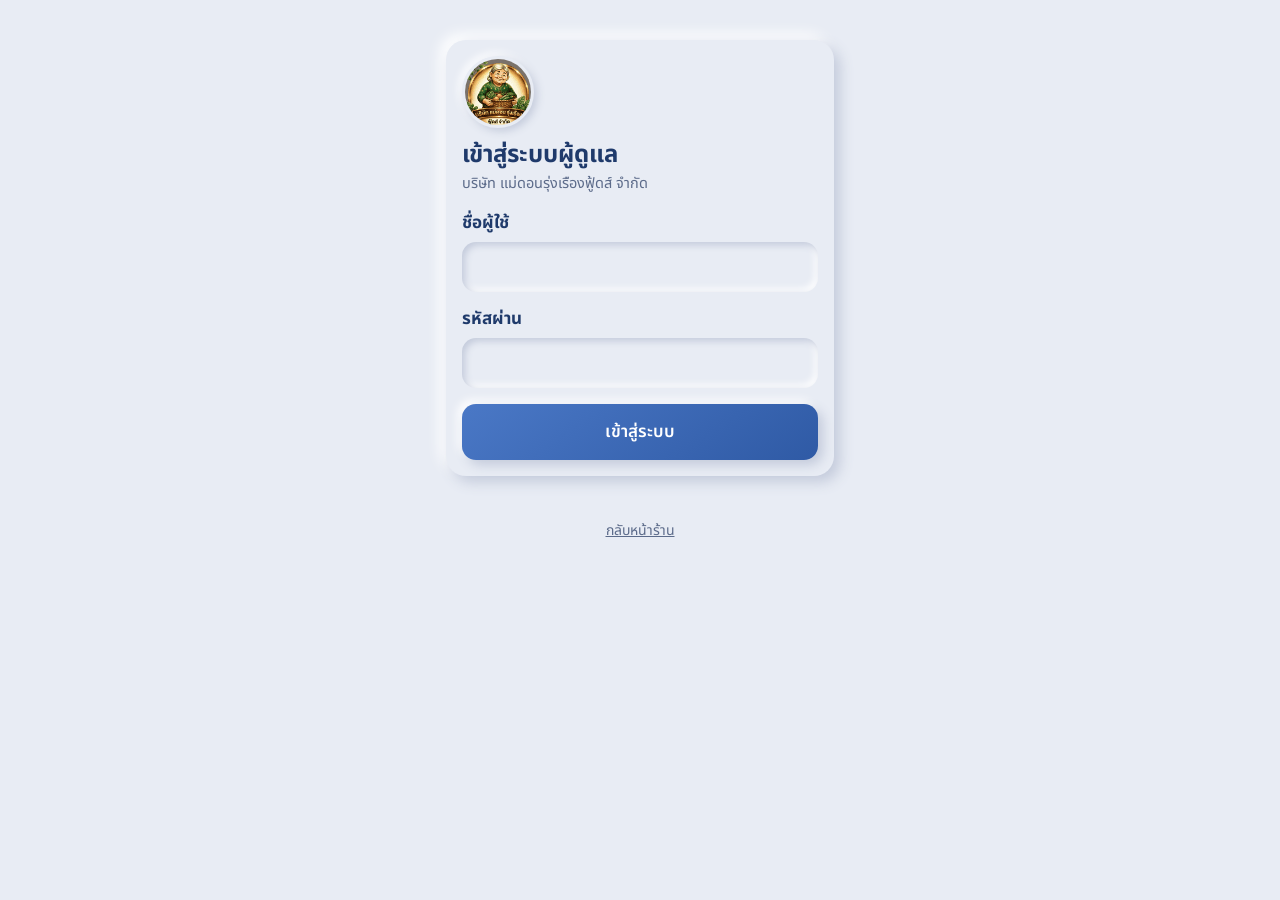
==== admin.html @ 28f4e693 "Add files via upload" ====
<!DOCTYPE html>
<html lang="th"><head><meta charset="utf-8">
<meta name="viewport" content="width=device-width, initial-scale=1, viewport-fit=cover">
<title>จัดการสินค้า - แม่ดอนรุ่งเรืองฟู้ดส์</title>
<link rel="preconnect" href="https://fonts.googleapis.com"><link rel="preconnect" href="https://fonts.gstatic.com" crossorigin>
<link href="https://fonts.googleapis.com/css2?family=Noto+Sans+Thai:wght@400;500;600;700&family=Mali:wght@500&display=swap" rel="stylesheet">
<link rel="icon" type="image/png" href="logo.png">
<link rel="stylesheet" href="style.css?v=44"><link rel="stylesheet" href="neu.css?v=44">
</head><body class="adm neu">
<div id="app"></div>
<div id="mroot"></div>
<div id="toast" role="status"></div>
<datalist id="units"></datalist><datalist id="packs"></datalist>
<script src="config.js?v=44"></script>
<script src="data.js?v=44"></script>
<script src="doc.js?v=44"></script>
<script src="admin.js?v=44"></script>
<script src="report.js?v=44"></script>
<script src="dash.js?v=44"></script>
<script src="prodio.js?v=44"></script>
</body></html>
---- style.css ----
/* style.css — ใช้ร่วมกันทั้งหน้าร้านและหน้าผู้ดูแล (โทนเบา สีน้อย) */
:root{color-scheme:light;
--bg:#fffdf8;--surface:#fff;--soft:#f7f2e4;--tx:#262a26;--mu:#625f55;--line:#e8e3d3;
--pr:#2f9457;--pr2:#257a47;--prt:#fff;--acc:#2a7a4b;--acct:#fff;--accs:#eef7ef;--hd1:#2a7a4b;--hd2:#256d43;--hr1:#fdeec8;--hr2:#fff8e3;--hrt:#4a3a1a;
--ok:#168a4a;--er:#c0261a;--ers:#fdecea;--ring:#2f9457;--sh:0 1px 3px rgba(60,50,20,.07)}

*{box-sizing:border-box}
html{-webkit-text-size-adjust:100%}
body{margin:0;background:var(--bg);color:var(--tx);font:400 16px/1.55 'Noto Sans Thai',system-ui,sans-serif;-webkit-font-smoothing:antialiased}
body.lock{overflow:hidden}
button,input,select,textarea{font:inherit;color:inherit}
button{cursor:pointer}
h1,h2,h3,p,ol{margin:0}
:focus-visible{outline:3px solid var(--ring);outline-offset:2px}
.sr{position:absolute;width:1px;height:1px;overflow:hidden;clip:rect(0 0 0 0);white-space:nowrap}
.ic{flex:none}
.mu{color:var(--mu);font-size:14.5px}

/* ---------- โครงหน้า ---------- */
.wrap{max-width:1120px;margin:0 auto;padding:16px 16px 120px}
.awrap{max-width:860px;margin:0 auto;padding:4px 16px 120px}
.top{position:sticky;top:0;z-index:30;background:var(--surface);border-bottom:1px solid var(--line);padding-top:env(safe-area-inset-top)}
.bar{max-width:1120px;margin:0 auto;display:flex;align-items:center;gap:12px;padding:10px 16px}
.logo{width:42px;height:42px;border-radius:13px;background:var(--accs);color:var(--pr);display:grid;place-items:center;flex:none}
.brand{flex:1;min-width:0;font-size:15px;line-height:1.3;font-weight:700}
.brand b{display:block}
.brand span{display:block;font-size:13px;font-weight:400;color:var(--mu)}
.cartbtn{display:inline-flex;align-items:center;gap:8px;min-height:46px;padding:0 14px;border-radius:14px;border:1.5px solid var(--line);background:var(--surface);font-weight:600}
.badge{min-width:24px;height:24px;border-radius:99px;background:var(--pr);color:var(--prt);font-size:13px;font-weight:800;display:inline-grid;place-items:center;padding:0 6px}
@media(max-width:420px){.hide-s{display:none}}

.hero{padding:4px 2px 12px}
.hero h2{font-size:22px;line-height:1.3;font-weight:700}
.hero p{margin-top:4px;font-size:15.5px;color:var(--mu)}
.hchip{display:inline-flex;align-items:center;gap:6px;margin-top:10px;padding:5px 12px;border-radius:99px;background:var(--accs);color:var(--mu);font-size:14px}

.prog{margin:2px 0 16px}
.segs{display:flex;gap:6px}
.segs i{flex:1;height:6px;border-radius:99px;background:var(--line)}
.segs i.d{background:var(--pr);opacity:.4}
.segs i.c{background:var(--pr)}
.plabel{font-size:14px;color:var(--mu);margin-top:8px}
.plabel b{color:var(--tx)}
.h2{font-size:22px;line-height:1.3;font-weight:700;margin:4px 0 12px}
.back{display:inline-flex;align-items:center;gap:4px;border:0;background:none;color:var(--mu);font-weight:600;min-height:44px;padding:0 4px;margin-bottom:2px}

/* ---------- ปุ่ม / ฟอร์ม ---------- */
.btn{display:inline-flex;align-items:center;justify-content:center;gap:8px;min-height:48px;padding:0 18px;border-radius:14px;border:1.5px solid var(--line);background:var(--surface);color:var(--tx);font-weight:600;text-decoration:none;transition:background .15s,transform .05s}
.btn:hover{background:var(--soft)}
.btn:active{transform:scale(.98)}
.btn.pri{background:var(--pr);border-color:var(--pr);color:var(--prt)}
.btn.pri:hover{background:var(--pr2);border-color:var(--pr2)}
.btn.sm{min-height:42px;padding:0 14px;font-size:15px;border-radius:12px}
.btn.lg{min-height:56px;font-size:17px;border-radius:16px}
.btn.w{width:100%}
.btn.dng{color:var(--er)}
.btn[disabled]{opacity:.4;cursor:not-allowed}
.iconbtn{width:44px;height:44px;border-radius:12px;border:0;background:var(--soft);display:grid;place-items:center;flex:none}
.stack{display:grid;gap:10px;margin-top:16px}

.fld{display:block;margin-top:14px}
.lbl{display:block;font-weight:600;margin:0 0 6px;font-size:15px}
.req{color:var(--er)}
.opt-t{font-weight:400;color:var(--mu);font-size:14px}
.inp{width:100%;min-height:50px;padding:10px 14px;border:1.5px solid var(--line);border-radius:12px;background:var(--surface);font-size:16px}
.inp:focus{border-color:var(--pr)}
.inp.bad{border-color:var(--er)}
textarea.inp{min-height:96px;resize:vertical}
select.inp{min-height:46px;padding:8px 12px}
.hint{font-size:14px;color:var(--mu);margin-top:6px}
.err{color:var(--er);font-size:14.5px;margin-top:6px;font-weight:500}
.sec{background:var(--surface);border:1px solid var(--line);border-radius:18px;padding:16px;margin-bottom:14px;box-shadow:var(--sh)}
.sec h3{font-size:17px;font-weight:700}
.sub{font-size:14.5px;color:var(--mu);margin-top:2px}
.note{display:flex;gap:10px;align-items:flex-start;background:var(--accs);border-radius:14px;padding:12px 14px;font-size:15px;margin:4px 0 14px}
.note .ic{margin-top:3px}

/* ---------- สินค้า ---------- */
.search{position:relative}
.search .ic{position:absolute;left:15px;top:50%;transform:translateY(-50%);color:var(--mu);pointer-events:none}
.search .inp{padding-left:46px;min-height:54px;border-radius:16px}
.gmeta{font-size:14px;color:var(--mu);margin:12px 2px 10px;min-height:21px}
.grid{display:grid;grid-template-columns:repeat(auto-fill,minmax(150px,1fr));gap:12px}
@media(min-width:720px){.grid{grid-template-columns:repeat(3,1fr);gap:16px}}
@media(min-width:1040px){.grid{grid-template-columns:repeat(4,1fr)}}
.card{background:var(--surface);border:1px solid var(--line);border-radius:18px;overflow:hidden;display:flex;flex-direction:column;box-shadow:var(--sh)}
.cimg{display:block;width:100%;aspect-ratio:1/1;border:0;padding:0;background:var(--soft);overflow:hidden}
.cimg img{width:100%;height:100%;object-fit:cover;display:block}
.ph{display:grid;place-items:center;width:100%;height:100%;color:var(--mu);background:linear-gradient(135deg,var(--soft),var(--accs))}
.cbody{padding:12px;display:flex;flex-direction:column;gap:6px;flex:1}
.cbody h3{font-size:16px;line-height:1.35;font-weight:700}
.desc{font-size:14px;line-height:1.45;color:var(--mu);display:-webkit-box;-webkit-line-clamp:2;-webkit-box-orient:vertical;overflow:hidden}
.chip{align-self:flex-start;font-size:13px;font-weight:600;padding:2px 10px;border-radius:99px;background:var(--soft);color:var(--mu)}
.cbody .btn{margin-top:auto}
.cbody .chip+.btn,.cbody .desc+.btn,.cbody h3+.btn{margin-top:auto}
.empty{text-align:center;padding:44px 16px;color:var(--mu);display:grid;gap:12px;justify-items:center}
.sk{aspect-ratio:3/4;border-radius:18px;background:linear-gradient(90deg,var(--soft),var(--line),var(--soft));background-size:200% 100%;animation:sh 1.2s infinite linear}
@keyframes sh{to{background-position:-200% 0}}

/* ---------- รายการสั่งซื้อ ---------- */
.list{display:grid;gap:10px}
.line{display:flex;gap:12px;background:var(--surface);border:1px solid var(--line);border-radius:18px;padding:12px;box-shadow:var(--sh)}
.lthumb{width:72px;height:72px;border-radius:12px;overflow:hidden;flex:none;background:var(--soft)}
.lthumb img{width:100%;height:100%;object-fit:cover;display:block}
.linfo{flex:1;min-width:0}
.linfo b{display:block;line-height:1.35}
.lctl{display:flex;align-items:center;justify-content:space-between;gap:8px;margin-top:8px;flex-wrap:wrap}
.qty{display:inline-flex;align-items:center;border:1.5px solid var(--line);border-radius:14px;overflow:hidden;background:var(--surface)}
.qty button{width:48px;height:48px;border:0;background:var(--soft);font-size:22px;line-height:1;display:grid;place-items:center}
.qty input{width:60px;height:48px;border:0;text-align:center;font-weight:700;font-size:17px;background:transparent;-moz-appearance:textfield;padding:0}
.qty input::-webkit-outer-spin-button,.qty input::-webkit-inner-spin-button{-webkit-appearance:none;margin:0}
.sumrow{display:flex;justify-content:space-between;gap:12px;padding:10px 0;border-bottom:1px solid var(--line)}
.sumrow:last-child{border:0}
pre{white-space:pre-wrap;word-break:break-word;background:var(--soft);padding:14px;border-radius:14px;font:14.5px/1.7 'Noto Sans Thai',system-ui,sans-serif;margin:12px 0 0}
.how{padding-left:22px;display:grid;gap:4px;margin-top:8px}
.okmark{width:64px;height:64px;border-radius:50%;background:var(--accs);color:var(--pr);display:grid;place-items:center}

/* ---------- ปุ่มลอย / toast / modal ---------- */
.fabwrap{position:fixed;left:0;right:0;bottom:0;padding:12px 16px calc(12px + env(safe-area-inset-bottom));z-index:40;pointer-events:none;display:flex;justify-content:center}
.fab{pointer-events:auto;width:100%;max-width:520px;min-height:58px;border:0;border-radius:18px;background:var(--pr);color:var(--prt);display:flex;align-items:center;justify-content:space-between;padding:0 18px;font-weight:700;font-size:16px;box-shadow:0 4px 14px rgba(0,0,0,.16)}
.fab span{display:inline-flex;align-items:center;gap:8px}
#toast{position:fixed;left:50%;bottom:calc(92px + env(safe-area-inset-bottom));transform:translateX(-50%);background:var(--tx);color:var(--bg);padding:10px 16px;border-radius:12px;z-index:90;max-width:calc(100% - 32px);display:none;font-weight:500;font-size:14.5px;opacity:.94;text-align:center}
.scrim{position:fixed;inset:0;background:rgba(10,20,10,.55);z-index:60;display:flex;align-items:flex-end;justify-content:center;animation:fade .15s}
.sheet{background:var(--surface);width:100%;max-width:520px;max-height:92vh;max-height:92dvh;display:flex;flex-direction:column;border-radius:24px 24px 0 0;animation:up .2s ease-out;outline:0}
@media(min-width:640px){.scrim{align-items:center}.sheet{border-radius:24px}}
.shead{display:flex;align-items:flex-start;gap:12px;padding:16px 16px 8px}
.shead h2{flex:1;font-size:20px;line-height:1.3}
.sbody{padding:0 16px 12px;overflow:auto;flex:1}
.sfoot{padding:12px 16px calc(12px + env(safe-area-inset-bottom));border-top:1px solid var(--line)}
.simg{width:100%;max-height:240px;object-fit:cover;border-radius:16px;margin:4px 0 10px;display:block}
.sdesc{color:var(--mu);margin-bottom:6px}
.opts{display:grid;gap:8px}
.opt{display:flex;align-items:center;gap:12px;width:100%;min-height:56px;padding:10px 14px;border:1.5px solid var(--line);border-radius:14px;background:var(--surface);text-align:left;font-weight:500}
.opt .radio{width:22px;height:22px;border-radius:50%;border:2px solid var(--mu);flex:none;display:grid;place-items:center}
.opt[aria-checked=true]{border-color:var(--pr);background:var(--accs);font-weight:700}
.opt[aria-checked=true] .radio{border-color:var(--pr)}
.opt[aria-checked=true] .radio::after{content:"";width:12px;height:12px;border-radius:50%;background:var(--pr)}
.sbody .lbl{margin-top:16px}
@keyframes fade{from{opacity:0}}
@keyframes up{from{transform:translateY(24px);opacity:0}}
@media(prefers-reduced-motion:reduce){*{animation:none!important;transition:none!important}}

/* ---------- หน้าผู้ดูแล ---------- */
.tabs{display:flex;gap:4px;background:var(--soft);padding:4px;border-radius:16px;margin:14px 0 16px;overflow-x:auto;scrollbar-width:none}
.tabs::-webkit-scrollbar{display:none}
.tabs a{flex:1 0 auto;white-space:nowrap;text-align:center;padding:11px 12px;border-radius:12px;text-decoration:none;color:var(--mu);font-weight:600;font-size:15px}
.tabs a.on{background:var(--surface);color:var(--tx);box-shadow:var(--sh)}
.lhead{display:flex;align-items:center;justify-content:space-between;gap:12px;margin-bottom:12px}
.lhead .h2{margin:0}
.tools{display:grid;gap:10px}
.trow{display:flex;gap:10px;align-items:center;justify-content:space-between;flex-wrap:wrap}
.chips{display:flex;gap:8px;overflow-x:auto;padding:2px 0}
.chipb{border:1.5px solid var(--line);background:var(--surface);border-radius:99px;min-height:42px;padding:0 14px;font-weight:600;white-space:nowrap}
.chipb[aria-pressed=true]{background:var(--pr);color:var(--prt);border-color:var(--pr)}
.alist{display:grid;gap:8px}
.aitem{background:var(--surface);border:1px solid var(--line);border-radius:16px;overflow:hidden}
.arow{display:flex;align-items:center;gap:8px;padding:8px}
.racts{display:flex;flex-wrap:wrap;align-items:center;gap:8px;padding:2px 10px 12px 74px}
.arow.off .rmain{opacity:.6}
.rmain{flex:1;min-width:0;display:flex;align-items:center;gap:12px;border:0;background:none;text-align:left;padding:4px;border-radius:12px}
.athumb{width:54px;height:54px;border-radius:12px;overflow:hidden;flex:none;background:var(--soft)}
.athumb img{width:100%;height:100%;object-fit:cover;display:block}
.rname{font-weight:600;line-height:1.3;display:-webkit-box;-webkit-line-clamp:2;-webkit-box-orient:vertical;overflow:hidden;word-break:break-word}
.rmeta{font-size:13.5px;color:var(--mu)}
.sw{display:flex;flex-direction:column;align-items:center;gap:2px;position:relative;cursor:pointer;min-width:54px}
.sw input{position:absolute;inset:0;opacity:0;width:100%;height:100%;margin:0;cursor:pointer}
.trk{width:46px;height:28px;border-radius:99px;background:#a3a8a4;position:relative;transition:background .15s;flex:none}
.trk::after{content:"";position:absolute;top:3px;left:3px;width:22px;height:22px;border-radius:50%;background:#fff;transition:transform .15s}
.sw input:checked+.trk{background:var(--pr)}
.sw input:checked+.trk::after{transform:translateX(18px)}
.sw input:focus-visible+.trk{outline:3px solid var(--ring);outline-offset:2px}
.swl{font-size:12.5px;font-weight:600;color:var(--mu)}
.sw.inline{flex-direction:row;gap:10px;min-width:0;min-height:44px}
.sw.inline input{width:46px}
.sw.inline .swl{font-size:15px;color:var(--tx)}
.menu{display:grid;gap:2px;padding:4px 8px 14px}
.menu .btn{justify-content:flex-start;border:0;background:transparent;min-height:54px;font-weight:600;font-size:16px}
.menu .btn:hover{background:var(--soft)}
.edit{max-width:760px;margin:0 auto}
.upl{display:flex;gap:14px;align-items:center}
.prev{width:104px;height:104px;border-radius:16px;overflow:hidden;background:var(--soft);flex:none;display:grid;place-items:center;color:var(--mu)}
.prev img{width:100%;height:100%;object-fit:cover;display:block}
.ubtns{display:grid;gap:8px}
label.btn:focus-within{outline:3px solid var(--ring);outline-offset:2px}
.vrow{border:1.5px solid var(--line);border-radius:16px;padding:12px;margin-top:12px;background:var(--surface)}
.vrow.off{background:var(--soft)}
.vgrid{display:grid;grid-template-columns:1fr 1fr;gap:10px}
.vgrid .lbl{font-size:13.5px;margin-bottom:4px}
@media(min-width:720px){.vgrid{grid-template-columns:1fr 1fr 1.2fr 1.2fr}}
.vfoot{display:flex;align-items:center;justify-content:space-between;gap:8px;margin-top:10px;flex-wrap:wrap}
.vact{display:flex;gap:8px}
.savebar{position:fixed;left:0;right:0;bottom:0;z-index:40;background:var(--surface);border-top:1px solid var(--line);padding:10px 16px calc(10px + env(safe-area-inset-bottom))}
.savebar .in{max-width:760px;margin:0 auto;display:flex;gap:10px}
.savebar .btn.pri{flex:1}
.chipset{display:flex;flex-wrap:wrap;gap:8px}
.cs{display:inline-flex;align-items:center;gap:2px;padding:4px 4px 4px 12px;border-radius:99px;background:var(--soft);font-weight:500}
.cs button{width:32px;height:32px;border-radius:50%;border:0;background:transparent;display:grid;place-items:center}
.addrow{display:flex;gap:8px;margin-top:10px}
.meter{height:10px;border-radius:99px;background:var(--soft);overflow:hidden;margin-top:8px}
.meter i{display:block;height:100%;background:var(--pr);border-radius:99px}
.adminlink{text-align:center;margin-top:32px;font-size:14px}
.adminlink a{color:var(--mu);padding:12px;display:inline-block}
.pdp{max-width:560px;margin:0 auto}
.pdp .simg{max-height:340px}
.login{max-width:420px;margin:0 auto;padding:40px 16px}

/* ================= v5: โทนเขียว-ครีม เบา อ่านง่าย ================= */
.top{background:linear-gradient(135deg,var(--hd1),var(--hd2));border-bottom:0;box-shadow:0 1px 6px rgba(30,80,50,.18)}
.top .brand,.top .cartbtn{color:#fff}
.top .brand{font-size:16.5px;font-weight:800}
.top .logo{background:rgba(255,255,255,.9);color:var(--pr)}
.top .cartbtn{background:rgba(255,255,255,.14);border-color:rgba(255,255,255,.35)}
.top .cartbtn:hover{background:rgba(255,255,255,.24)}
.top .btn,.top .iconbtn{background:rgba(255,255,255,.16);color:#fff;border-color:rgba(255,255,255,.35)}
.top .badge{background:#f3d98b;color:#3d2f0b}
.hero{background:linear-gradient(120deg,var(--hr1),var(--hr2));color:var(--hrt);border:1px solid var(--line);border-radius:20px;padding:18px;margin-bottom:14px}
.hero h2{font-size:25px;font-weight:800}
.hero p{color:var(--hrt);opacity:.9;font-size:16.5px}
.hero .hchip{background:rgba(255,255,255,.7);color:var(--hrt);font-weight:600}
.segs i.d{background:var(--pr);opacity:.4}
.segs i.c{background:var(--pr)}
.plabel{font-size:15px}
.h2{font-size:24px;font-weight:800}
.btn.pri:hover{background:var(--pr2)}
.sec{border-top:1px solid var(--line)}
.note{background:var(--accs);border:1px solid var(--line);color:var(--tx)}
.inp:focus{border-color:var(--pr);box-shadow:0 0 0 3px rgba(42,122,75,.15)}
.chipb[aria-pressed=true]{background:var(--pr);color:var(--prt);border-color:var(--pr)}

/* รายการสินค้า: แถวเดียวต่อสินค้า ชื่อใหญ่เด่น รูปเล็ก */
.grid{grid-template-columns:1fr;gap:10px}
@media(min-width:720px){.grid{grid-template-columns:repeat(2,1fr);gap:12px}}
@media(min-width:1040px){.grid{grid-template-columns:repeat(3,1fr)}}
.card{flex-direction:row;align-items:center;gap:12px;padding:12px;border-radius:16px;border:1px solid var(--line);background:var(--surface)}
.cimg{width:60px;height:60px;aspect-ratio:auto;flex:none;border-radius:12px;cursor:pointer}
.ph{background:var(--accs);color:var(--pr)}
.cbody{padding:0;gap:4px;min-width:0}
.cbody h3{font-size:19px;line-height:1.35;font-weight:800;color:var(--tx)}
.cbody h3 a{color:inherit;text-decoration:none}
.card .btn.go{margin-top:0;flex:none;min-height:48px;padding:0 12px 0 18px;font-size:17px;font-weight:700;box-shadow:none}
.lthumb{width:52px;height:52px}
.linfo b{font-size:18px;font-weight:800}
.linfo .mu{font-size:16px;color:var(--tx);font-weight:600}

/* หน้ารายละเอียดสินค้า */
.phead{display:flex;gap:14px;align-items:center;margin-bottom:6px}
.phead .simg{width:84px;height:84px;max-height:none;object-fit:cover;border-radius:16px;margin:0;flex:none}
.phead .h2{font-size:26px;margin:0}
.sdesc{font-size:16px;margin-top:4px}
.lbl{font-size:17px;font-weight:700}
.opt{font-size:18px;font-weight:700}
.qwrap{display:inline-flex;align-items:center;gap:10px}
.qu{font-size:20px;font-weight:800;color:var(--pr)}

/* โลโก้ + เบอร์โทร */
.logo-img{width:46px;height:46px;border-radius:50%;flex:none;display:block;background:#fff;box-shadow:0 0 0 2px rgba(255,255,255,.6)}
.tel{display:inline-flex;align-items:center;gap:6px;font-weight:700;color:var(--pr);text-decoration:none}
.tel.hchip{background:rgba(255,255,255,.85);color:var(--pr);padding:5px 12px;border-radius:99px;margin-left:4px}
.adminlink .tel{font-size:17px;margin-bottom:6px}

/* ================= v8: โทนสว่าง (บังคับโหมดสว่างเสมอ) ================= */
.top{background:#fff;box-shadow:0 1px 0 var(--line),0 2px 8px rgba(60,50,20,.05)}
.top .brand,.top .cartbtn{color:#1f6a3d}
.top .cartbtn{background:var(--accs);border-color:#cfe6d4}
.top .cartbtn:hover{background:#e0f0e4}
.top .btn,.top .iconbtn{background:var(--accs);color:#1f6a3d;border-color:#cfe6d4}
.top .badge{background:var(--pr);color:#fff}
.logo-img{box-shadow:0 0 0 2px #cfe6d4}
.hero{box-shadow:none}
.inp:focus{box-shadow:0 0 0 3px rgba(47,148,87,.18)}
/* ปุ่มสลับหน้าร้าน/แอดมิน */
.swbtn{display:inline-flex;align-items:center;gap:6px;min-height:46px;padding:0 12px;border-radius:14px;border:1.5px solid #f0c868;background:#fff6dc;color:#6b4a00;font-weight:700;font-size:15px;text-decoration:none;white-space:nowrap}
.top .swbtn{background:#fff6dc;color:#6b4a00;border-color:#f0c868}
.swbtn:hover{background:#ffefc2}
@media(max-width:360px){.swbtn .t{display:none}}
/* รายการขายดี */
.topsec{margin:4px 0 14px}
.topsec h3{font-size:18px;font-weight:800;margin:0 2px 8px;display:flex;align-items:center;gap:6px}
.topsec h3 small{font-weight:500;color:var(--mu);font-size:14px}
.card.hot{border-color:#f0c868;background:#fffaf0}
.rank{flex:none;width:28px;height:28px;border-radius:50%;background:#ffe39a;color:#5b3d00;font-weight:800;display:grid;place-items:center;font-size:14px}
.h3b{font-size:18px;font-weight:800;margin:6px 2px 4px}
.hide-s{}

/* ================= v9: ดีไซน์ใหม่ — เขียว / ครีม / ทอง (โทนเดียว) ================= */
:root{--gold:#d4a017;--goldd:#8a5a00;--gl:#fff3d0;--gll:#fffaf0;--gline:#f0d58c;--sh:0 1px 2px rgba(60,45,10,.05),0 6px 14px -8px rgba(60,45,10,.18);--sh2:0 10px 22px -12px rgba(150,100,10,.45)}
body{background:radial-gradient(1200px 400px at 50% -80px,#fff6dc 0,rgba(255,246,220,0) 70%),var(--bg)}
.top{backdrop-filter:saturate(1.4) blur(8px);background:rgba(255,255,255,.92)}
.hero{background:linear-gradient(135deg,#fff4d3 0%,#fffaf0 55%,#eaf6ec 100%);border:1px solid var(--gline);border-radius:24px;padding:20px 18px;box-shadow:var(--sh);position:relative;overflow:hidden}
.hero::after{content:"";position:absolute;right:-40px;top:-40px;width:150px;height:150px;border-radius:50%;background:radial-gradient(circle,rgba(212,160,23,.22),rgba(212,160,23,0) 70%);pointer-events:none}
.hero h2{font-size:25px;font-weight:800;color:#3d2c08}
.hero p{color:#6b5a3a}
.hero-act{display:flex;flex-wrap:wrap;gap:8px;align-items:center;margin-top:14px}
.hero-act .btn{min-height:46px}
.hero .tel.hchip{margin:0;background:#fff;border:1.5px solid #cfe6d4;min-height:46px;padding:0 14px}
.hnote{display:flex;align-items:center;gap:6px;margin-top:12px;font-size:14px;color:#6b5a3a}
.prog{margin:4px 0 14px}
.search .inp{border:1.5px solid #e6d9b3;background:#fff;box-shadow:var(--sh)}
.search .inp:focus{border-color:var(--pr)}

/* หมวด */
.cats{display:flex;gap:8px;overflow-x:auto;padding:12px 2px 4px;scrollbar-width:none;-webkit-overflow-scrolling:touch}
.cats::-webkit-scrollbar{display:none}
.cat{flex:none;min-height:42px;padding:0 16px;border-radius:99px;border:1.5px solid #e6d9b3;background:#fff;font-weight:700;font-size:15.5px;color:#4a3d22;transition:background .15s,color .15s,transform .1s}
.cat:active{transform:scale(.96)}
.cat[aria-pressed=true]{background:var(--pr);border-color:var(--pr);color:#fff;box-shadow:0 4px 10px -4px rgba(47,148,87,.6)}

/* ขายดี — แยกเป็นโซนทองเด่นชัด มีมิติ */
.best{position:relative;margin:14px 0 22px;padding:16px 14px 14px;border-radius:26px;background:linear-gradient(165deg,#fffbee 0%,#ffefc2 100%);border:1px solid var(--gline);box-shadow:var(--sh2),inset 0 1px 0 #fff;overflow:hidden}
.best::before{content:"";position:absolute;right:-30px;top:-30px;width:140px;height:140px;border-radius:50%;background:radial-gradient(circle,rgba(212,160,23,.28),rgba(212,160,23,0) 70%)}
.best-h{display:flex;align-items:center;gap:12px;margin-bottom:12px;position:relative}
.best-ic{width:44px;height:44px;border-radius:14px;background:linear-gradient(145deg,#f8d25a,#d4a017);color:#fff;display:grid;place-items:center;box-shadow:0 6px 12px -4px rgba(180,120,0,.55),inset 0 1px 0 rgba(255,255,255,.5);flex:none}
.best-ic .ic{fill:#fff}
.best-h h3{font-size:21px;font-weight:800;color:#5b3d00;line-height:1.2}
.best-h p{font-size:14px;color:#8a6a2a}
.b1{position:relative;display:flex;align-items:center;gap:12px;padding:14px 12px 14px 16px;border-radius:20px;background:#fff;border:1px solid var(--gline);box-shadow:0 10px 18px -10px rgba(120,80,0,.5)}
.b1 .medal{position:absolute;left:-6px;top:-8px}
.bpic{width:58px;height:58px;border-radius:16px;overflow:hidden;background:var(--gl);color:var(--gold);display:grid;place-items:center;flex:none}
.bpic img{width:100%;height:100%;object-fit:cover;display:block}
.b1-b{flex:1;min-width:0}
.tagc{display:inline-block;font-size:12.5px;font-weight:800;padding:2px 10px;border-radius:99px;background:var(--gl);color:var(--goldd);margin-bottom:4px}
.b1 h4{font-size:21px;line-height:1.3;font-weight:800;color:var(--tx)}
.b1 h4 a,.bm h4 a{color:inherit;text-decoration:none}
.b1 .go{flex:none;min-height:50px;padding:0 12px 0 18px;font-size:17px}
.brow{display:flex;gap:10px;overflow-x:auto;scroll-snap-type:x mandatory;padding:14px 2px 6px;margin:0 -2px;scrollbar-width:none}
.brow::-webkit-scrollbar{display:none}
.bm{position:relative;flex:0 0 156px;scroll-snap-align:start;background:#fff;border:1px solid var(--gline);border-radius:18px;padding:16px 12px 12px;display:flex;flex-direction:column;gap:10px;box-shadow:0 8px 14px -10px rgba(120,80,0,.5)}
.bm .medal{position:absolute;left:-4px;top:-8px}
.bm h4{font-size:17.5px;line-height:1.35;font-weight:800;min-height:47px;display:-webkit-box;-webkit-line-clamp:2;-webkit-box-orient:vertical;overflow:hidden}
.bm .go{width:100%}
.medal{width:32px;height:32px;border-radius:50%;display:grid;place-items:center;font-weight:800;font-size:15px;color:#fff;box-shadow:0 4px 8px -2px rgba(0,0,0,.28),inset 0 1px 0 rgba(255,255,255,.55);z-index:1}
.m1{background:linear-gradient(145deg,#f8d25a,#cf9a0f)}
.m2{background:linear-gradient(145deg,#d5d9de,#98a0a9)}
.m3{background:linear-gradient(145deg,#e6b27c,#b87333)}
.m4,.m5{background:linear-gradient(145deg,#f1e3bd,#cdb677);color:#5b3d00}
.sechead{display:flex;align-items:center;gap:12px;margin:2px 2px 0}
.sechead h3{font-size:20px;font-weight:800;color:#3d2c08;white-space:nowrap}
.sechead::after{content:"";flex:1;height:1.5px;background:linear-gradient(90deg,#e6d9b3,rgba(230,217,179,0))}

/* การ์ดสินค้าในรายการหลัก */
.card{border:1px solid #eadfc0;border-left:1px solid #eadfc0;border-radius:18px;background:#fff;box-shadow:var(--sh);transition:transform .15s,box-shadow .15s}
.card:hover{transform:translateY(-1px);box-shadow:0 10px 18px -10px rgba(60,45,10,.3)}
.card:active{transform:scale(.99)}
.cimg{border-radius:14px;width:58px;height:58px}
.ph{background:linear-gradient(145deg,#eaf6ec,#d6ecdb);color:var(--pr)}
.card .btn.go,.btn.go{background:var(--pr);border-color:var(--pr);color:#fff;box-shadow:0 3px 0 var(--pr2)}
.card .btn.go:hover,.btn.go:hover{background:var(--pr2);filter:none}
.btn.go:active{transform:translateY(2px);box-shadow:0 1px 0 var(--pr2)}
.cbody h3{font-size:19px;font-weight:800;color:#2b2418}
.gmeta{font-weight:500}

/* ลูกเล่น */
@keyframes rise{from{opacity:0;transform:translateY(10px)}to{opacity:1;transform:none}}
@keyframes pop{0%{transform:scale(.5)}55%{transform:scale(1.28)}100%{transform:scale(1)}}
@keyframes fabb{0%{transform:translateY(0)}35%{transform:translateY(-8px)}70%{transform:translateY(0)}85%{transform:translateY(-3px)}100%{transform:none}}
@keyframes ring{0%{transform:scale(.8);opacity:.7}100%{transform:scale(1.7);opacity:0}}
@keyframes okp{0%{transform:scale(.3);opacity:0}60%{transform:scale(1.12);opacity:1}100%{transform:scale(1)}}
@keyframes tin{from{opacity:0;transform:translate(-50%,10px)}to{opacity:.96;transform:translate(-50%,0)}}
.enter>*{animation:rise .3s both}
.enter>*:nth-child(2){animation-delay:.04s}.enter>*:nth-child(3){animation-delay:.08s}.enter>*:nth-child(4){animation-delay:.12s}.enter>*:nth-child(5){animation-delay:.16s}
.badge.bump{animation:pop .45s}
.fab.bump{animation:fabb .5s}
.fab{background:linear-gradient(135deg,#34a05f,#257a47);box-shadow:0 10px 22px -8px rgba(37,122,71,.65)}
#toast{animation:tin .22s both;background:#2b2418;color:#fff;border-radius:14px;padding:12px 18px}
.okmark{position:relative;background:linear-gradient(145deg,#d9f0df,#b9e2c4);color:var(--pr2);animation:okp .55s both}
.okmark::after{content:"";position:absolute;inset:0;border-radius:50%;border:3px solid #7fcf98;animation:ring 1.1s .3s 2 both}
.fab span:last-child{font-weight:800}
.sec{border-radius:20px;border-top:1px solid var(--line);box-shadow:var(--sh)}
.sec h3{color:#3d2c08}
.line{border-left:1px solid var(--line);border-radius:18px;box-shadow:var(--sh)}
.opt[aria-checked=true]{background:#eaf6ec;border-color:var(--pr)}
.note{background:#fff8e3;border:1px solid var(--gline);color:#5b4a1a}
.swbtn{background:var(--gl);border-color:var(--gline);color:var(--goldd)}
.top .swbtn{background:var(--gl);color:var(--goldd);border-color:var(--gline)}
@media(min-width:720px){.b1 h4{font-size:23px}.bm{flex-basis:200px}}
.b1{padding:14px 10px 14px 14px;gap:10px}
.bpic{width:50px;height:50px;border-radius:14px}
.b1 h4{font-size:20px;line-height:1.3}
.b1 .go{padding:0 8px 0 14px;min-height:48px}
.bm{flex-basis:168px}
.bm h4{font-size:16.5px;min-height:44px}

/* v11: รูปในการ์ดอันดับ 2-5 */
.bm{padding-top:20px}
.bm-t{display:flex;align-items:center;gap:10px}
.bpic.s{width:46px;height:46px;border-radius:12px}
.bm h4{min-height:0;font-size:16.5px}
.bm-t h4{flex:1;min-width:0}

/* ===== v12: premium depth — โทนเดิม (เขียว/ครีม/ทอง) เพิ่มมิติด้วยเงาหลายชั้น แสง และพื้นผิว ===== */
:root{
 --e1:0 1px 1px rgba(60,45,10,.04),0 2px 4px rgba(60,45,10,.04),0 8px 16px -8px rgba(60,45,10,.16);
 --e2:0 1px 1px rgba(60,45,10,.05),0 4px 8px rgba(60,45,10,.06),0 18px 28px -14px rgba(60,45,10,.28);
 --e3:0 2px 2px rgba(120,80,0,.06),0 10px 18px -6px rgba(120,80,0,.22),0 28px 40px -20px rgba(120,80,0,.38);
 --lit:inset 0 1px 0 rgba(255,255,255,.9);
 --ease:cubic-bezier(.2,.8,.2,1)}
body{background:radial-gradient(900px 420px at 85% -80px,#fff1c9 0,rgba(255,241,201,0) 70%),radial-gradient(700px 360px at -10% 0,#e9f5ea 0,rgba(233,245,234,0) 65%),var(--bg);background-attachment:fixed}

/* แถบหัว: กระจกฝ้าบางๆ ลอยเหนือเนื้อหา */
.top{background:rgba(255,255,255,.82);-webkit-backdrop-filter:saturate(1.4) blur(14px);backdrop-filter:saturate(1.4) blur(14px);box-shadow:0 1px 0 rgba(232,227,211,.9),0 10px 24px -16px rgba(60,45,10,.35)}
.top .logo{box-shadow:0 0 0 1px rgba(47,148,87,.15),0 4px 10px -4px rgba(47,148,87,.45),var(--lit)}
.cartbtn{box-shadow:var(--e1),var(--lit);transition:transform .18s var(--ease),box-shadow .18s var(--ease)}
.cartbtn:hover{transform:translateY(-1px);box-shadow:var(--e2),var(--lit)}

/* ช่องค้นหาและหมวด */
.search .inp{background:#fff;border:1px solid #e6dfc8;box-shadow:inset 0 2px 3px rgba(60,45,10,.05),0 1px 0 #fff;transition:box-shadow .2s,border-color .2s}
.search .inp:focus{border-color:var(--pr);box-shadow:0 0 0 4px rgba(47,148,87,.14),inset 0 1px 2px rgba(60,45,10,.04)}
.cat{box-shadow:var(--e1),var(--lit);transition:transform .15s var(--ease),box-shadow .15s}
.cat:active{transform:scale(.97)}
.cat[aria-pressed="true"]{background:linear-gradient(180deg,#38a463,var(--pr2));color:#fff;border-color:var(--pr2);box-shadow:0 6px 12px -6px rgba(37,122,71,.7),inset 0 1px 0 rgba(255,255,255,.28)}

/* การ์ดสินค้า: ยกระดับด้วยเงาหลายชั้นและขอบสว่าง */
.card{border-color:#ece3c8;background:linear-gradient(180deg,#fff 0,#fffdf8 100%);box-shadow:var(--e1),var(--lit);transition:transform .22s var(--ease),box-shadow .22s var(--ease),border-color .22s}
.card:hover{transform:translateY(-3px);box-shadow:var(--e2),var(--lit);border-color:#dfd3ae}
.card:active{transform:translateY(0) scale(.99);box-shadow:var(--e1)}
.cimg{box-shadow:0 0 0 1px rgba(60,45,10,.08),0 6px 10px -6px rgba(60,45,10,.35);transition:transform .25s var(--ease)}
.card:hover .cimg{transform:scale(1.04) rotate(-1.5deg)}
.card h3{letter-spacing:-.005em}

/* ปุ่มหลัก: สีไล่เล็กน้อย เงานูน กดแล้วจม */
.card .btn.go,.btn.go{background:linear-gradient(180deg,#3aa766 0,var(--pr) 55%,var(--pr2) 100%);border-color:var(--pr2);box-shadow:0 3px 0 #1d6038,0 8px 14px -6px rgba(37,122,71,.55),inset 0 1px 0 rgba(255,255,255,.3);transition:transform .12s,box-shadow .12s,filter .15s}
.card .btn.go:hover,.btn.go:hover{filter:brightness(1.05);background:linear-gradient(180deg,#3aa766 0,var(--pr) 55%,var(--pr2) 100%)}
.btn.go:active{transform:translateY(2px);box-shadow:0 1px 0 #1d6038,0 3px 6px -3px rgba(37,122,71,.5),inset 0 1px 0 rgba(255,255,255,.2)}
.btn.sm.go{box-shadow:0 2px 0 #1d6038,0 6px 10px -6px rgba(37,122,71,.5),inset 0 1px 0 rgba(255,255,255,.3)}

/* ยอดขาย */
.sold{display:inline-flex;align-items:center;gap:5px;margin-top:6px;padding:3px 10px 3px 8px;border-radius:99px;background:linear-gradient(180deg,#fff7de,#ffecb5);border:1px solid var(--gline);color:var(--goldd);font-size:13.5px;font-weight:700;line-height:1.35;box-shadow:inset 0 1px 0 #fff}
.sold .ic{color:#e08a00;fill:#ffc94d;stroke:#c97a00}
.sold.big{font-size:15px;padding:4px 12px 4px 9px;margin-top:6px}
.sold.sm{display:flex;margin:-2px 0 0;font-size:13px;justify-content:center;width:100%}
.card .sold{margin-top:5px}
.rsold{display:block;font-size:13px;font-weight:700;color:var(--goldd)}

/* โซนขายดี: ลึกขึ้น มีแสงด้านบนและกรอบทองสองชั้น */
.best{background:radial-gradient(420px 180px at 100% 0,rgba(255,255,255,.75),rgba(255,255,255,0) 70%),linear-gradient(165deg,#fffbee 0%,#ffeab0 100%);border-color:#ecd088;box-shadow:var(--e3),inset 0 1px 0 #fff,inset 0 0 0 4px rgba(255,255,255,.45)}
.best-ic{box-shadow:0 8px 14px -6px rgba(180,120,0,.65),inset 0 1px 0 rgba(255,255,255,.55),inset 0 -3px 0 rgba(140,90,0,.25)}
.b1{background:linear-gradient(180deg,#fff,#fffcf3);box-shadow:0 1px 0 #fff inset,0 2px 2px rgba(120,80,0,.06),0 14px 22px -12px rgba(120,80,0,.55)}
.bm{box-shadow:0 1px 0 #fff inset,0 2px 2px rgba(120,80,0,.05),0 12px 18px -12px rgba(120,80,0,.5);transition:transform .2s var(--ease),box-shadow .2s var(--ease)}
.bm:hover{transform:translateY(-3px)}
.bpic{box-shadow:0 0 0 1px rgba(120,80,0,.12),0 6px 10px -6px rgba(120,80,0,.45)}
.medal{box-shadow:0 5px 9px -2px rgba(0,0,0,.3),inset 0 1px 0 rgba(255,255,255,.6),inset 0 -2px 0 rgba(0,0,0,.12)}
.m1{animation:glint 3.6s ease-in-out 1.2s 2}
@keyframes glint{0%,100%{box-shadow:0 5px 9px -2px rgba(0,0,0,.3),inset 0 1px 0 rgba(255,255,255,.6),0 0 0 0 rgba(212,160,23,.0)}50%{box-shadow:0 5px 9px -2px rgba(0,0,0,.3),inset 0 1px 0 rgba(255,255,255,.6),0 0 0 7px rgba(212,160,23,.22)}}

/* ฮีโร่ และปุ่มลอยด้านล่าง */
.hero{box-shadow:var(--e2),var(--lit);border-color:#efdfae;background:radial-gradient(360px 160px at 100% 0,rgba(255,255,255,.7),rgba(255,255,255,0) 70%),linear-gradient(120deg,var(--hr1),var(--hr2))}
.fab{background:linear-gradient(180deg,#3aa766,var(--pr2));box-shadow:0 10px 24px -8px rgba(37,122,71,.65),0 2px 0 #1d6038,inset 0 1px 0 rgba(255,255,255,.3)}
.sheet{box-shadow:0 -10px 40px -10px rgba(40,30,5,.35)}
.scrim{-webkit-backdrop-filter:blur(3px);backdrop-filter:blur(3px)}

/* หน้าแอดมิน */
.aitem{box-shadow:var(--e1),var(--lit)}

@media(prefers-reduced-motion:reduce){.card,.cimg,.bm,.cat,.cartbtn{transition:none}.card:hover,.bm:hover{transform:none}.card:hover .cimg{transform:none}.m1{animation:none}}

.sold{border-radius:12px;align-items:flex-start;text-align:left}
.sold b{font-weight:800;white-space:nowrap}
.sold .ic{margin-top:3px}
.sold.sm{align-items:center;justify-content:center;text-align:center;padding:3px 8px;font-size:13px}
.sold.sm .ic{margin-top:0}
.b1-b{display:flex;flex-direction:column;align-items:flex-start}

.hcard{margin-top:10px;padding:12px 14px 14px;border:1px solid #ece3c8;border-radius:16px;background:linear-gradient(180deg,#fff,#fffdf8);box-shadow:var(--e1),var(--lit)}
.hhead{display:flex;justify-content:space-between;align-items:baseline;gap:8px;margin-bottom:4px}

.verline{margin-top:6px;text-align:center;font-size:12px;color:#a39d8a}

/* ===== v15: บล็อกสินค้ารูปใหญ่ · ดาว · ราคา · ติดต่อ/แผนที่ ===== */
.grid{grid-template-columns:repeat(2,minmax(0,1fr));gap:12px}
@media(min-width:720px){.grid{grid-template-columns:repeat(3,minmax(0,1fr));gap:16px}}
@media(min-width:1040px){.grid{grid-template-columns:repeat(4,minmax(0,1fr));gap:18px}}
.card.tile{flex-direction:column;align-items:stretch;gap:0;padding:0;border-radius:20px;overflow:hidden}
.tile .cimgw{position:relative;width:100%}
.tile .cimg{width:100%;height:auto;aspect-ratio:1/1;border-radius:0;box-shadow:none;background:var(--soft)}
.tile .cimg img{transition:transform .35s var(--ease)}
.card.tile:hover .cimg{transform:none}
.card.tile:hover .cimg img{transform:scale(1.06)}
.tile .cimgw::after{content:"";position:absolute;left:0;right:0;bottom:0;height:34%;background:linear-gradient(180deg,rgba(255,255,255,0),rgba(255,253,248,.9));pointer-events:none}
.tile .cbody{padding:10px 12px 4px;gap:4px;flex:1}
.tile .cbody h3{font-size:17px;line-height:1.35;font-weight:800;display:-webkit-box;-webkit-line-clamp:2;-webkit-box-orient:vertical;overflow:hidden;min-height:2.7em}
.tile .desc{font-size:13.5px}
.tile>.btn.go{margin:8px 12px 12px;width:auto;justify-content:center;min-height:48px;padding:0 14px;font-size:16.5px}
.tile .sold{margin-top:2px}
.price{margin:2px 0 0;font-size:14px;color:var(--mu)}
.price b{font-size:19px;font-weight:800;color:var(--pr2)}
/* ดาว */
.star{position:absolute;right:8px;top:8px;z-index:2;width:44px;height:44px;border-radius:50%;border:1px solid rgba(232,227,211,.95);background:rgba(255,255,255,.92);-webkit-backdrop-filter:blur(6px);backdrop-filter:blur(6px);display:grid;place-items:center;color:#9a937c;box-shadow:0 4px 10px -4px rgba(60,45,10,.35);transition:transform .18s var(--ease),color .15s,background .15s}
.star .ic{fill:transparent;transition:fill .15s}
.star:hover{transform:scale(1.08)}
.star:active{transform:scale(.92)}
.star.on{color:#d4a017;background:#fff7de;border-color:var(--gline)}
.star.on .ic{fill:#f5c542;stroke:#c98f00}
.star.on{animation:starpop .35s var(--ease)}
@keyframes starpop{0%{transform:scale(.7)}60%{transform:scale(1.25)}100%{transform:scale(1)}}
.favchip .ic{vertical-align:-3px;margin-right:2px;fill:transparent}
.favchip[aria-pressed="true"]{background:linear-gradient(180deg,#f8d25a,#d4a017);border-color:#b98400;color:#4a3300;box-shadow:0 6px 12px -6px rgba(180,120,0,.7),inset 0 1px 0 rgba(255,255,255,.5)}
.favchip[aria-pressed="true"] .ic{fill:#fff;stroke:#4a3300}
.phead{align-items:flex-start;gap:14px}
.phead .simg{width:132px;height:132px;border-radius:20px;box-shadow:var(--e2);object-fit:cover}
.phead .pinfo{flex:1;min-width:0}
.phead .star{position:static;flex:none}
/* ราคา */
.opt .olab{flex:1}
.oprice{font-weight:800;font-size:19px;color:var(--pr2);white-space:nowrap}
.oprice small{font-size:13px;font-weight:600;color:var(--mu)}
.total{display:flex;justify-content:space-between;align-items:baseline;gap:12px;margin:14px 0 4px;padding:12px 16px;border-radius:16px;background:linear-gradient(180deg,#f2faf3,#e6f4e9);border:1px solid #cfe6d4;color:#1f6a3d;font-weight:700;box-shadow:var(--lit)}
.total b{font-size:24px;font-weight:800}
.lprice{margin-top:2px;font-size:14.5px;color:var(--mu)}
.lprice b{color:var(--pr2);font-size:16px}
/* ติดต่อ / แผนที่ */
.contact{margin-top:34px}
.cgrid{display:grid;gap:14px;margin-top:12px}
@media(min-width:760px){.cgrid{grid-template-columns:minmax(0,5fr) minmax(0,7fr);align-items:stretch}}
.cinfo{display:grid;gap:10px;align-content:start;padding:16px;border-radius:20px;background:linear-gradient(180deg,#fff,#fffdf8);border:1px solid #ece3c8;box-shadow:var(--e1),var(--lit)}
.cname{font-size:18px;font-weight:800;color:#3d2c08}
.crow2{display:flex;align-items:center;gap:12px;padding:10px 12px;border-radius:14px;background:var(--accs);border:1px solid #d6ead9;color:#1f6a3d;text-decoration:none;font-weight:700;font-size:16.5px;transition:transform .15s var(--ease),box-shadow .15s}
.crow2:hover{transform:translateY(-1px);box-shadow:var(--e1)}
.crow2 small{display:block;font-size:12.5px;font-weight:500;color:var(--mu)}
.cinfo .btn.go{justify-content:center;text-decoration:none;margin-top:4px}
.cmap{position:relative;min-height:280px;border-radius:20px;overflow:hidden;border:1px solid #ece3c8;box-shadow:var(--e2);background:linear-gradient(135deg,#eaf3e6,#f6efd9)}
.cmap iframe{position:absolute;inset:0;width:100%;height:100%;border:0}
.sechead{margin:6px 2px 2px}
.lprice b{display:inline}

/* ===== v16: ตารางราคา · สรุปยอด · โทนสีสบายตา ===== */
:root{--sage:#eef6ef;--sage2:#dcebdf;--peach:#fdf1e4;--sky:#eef5f8;--lav:#f3eef7;--sunny:#fff6d8}
/* รายการราคาในการ์ด: แถวละขนาด ตัวเลขชิดขวา */
.plist{list-style:none;margin:8px 0 2px;padding:6px 10px;border-radius:14px;background:linear-gradient(180deg,#f6faf6,var(--sage));border:1px solid var(--sage2);display:grid}
.plist li{display:flex;justify-content:space-between;align-items:baseline;gap:8px;padding:5px 0;font-size:14px;color:#4a5a4d}
.plist li+li{border-top:1px dashed #cfe0d2}
.plist .pl{min-width:0;overflow:hidden;text-overflow:ellipsis;white-space:nowrap}
.plist .pv{white-space:nowrap;color:var(--pr2)}
.plist .pv b{font-size:16.5px;font-weight:800}
.plist .pv small{font-size:12px;font-weight:600;color:var(--mu)}
.plist .pv.unk{color:#a8822a}
.plist .pv.unk b{font-weight:700;letter-spacing:.04em}
.pq{color:#a8822a}
.oprice.unk,.oprice.unk b{color:#a8822a}
.oprice b{font-size:20px;font-weight:800}
.oprice small.u{margin-left:2px}
.oprice small{font-size:13px;font-weight:600;color:var(--mu)}
.opt{align-items:center}
.opt[aria-checked="true"]{background:linear-gradient(180deg,#f4faf5,#e8f4ea)}
/* ยอดรวม */
.total small{display:block;font-size:12.5px;font-weight:500;color:#5b7a63;margin-top:1px}
.total.unk{background:linear-gradient(180deg,#fffaea,var(--sunny));border-color:var(--gline);color:#8a6a1a}
.total.unk small{color:#9a7b2c}
/* ตารางสรุปหลังยืนยัน */
.calc .ctab{width:100%;border-collapse:separate;border-spacing:0;margin-top:10px;font-size:15px;overflow:hidden;border-radius:14px;border:1px solid var(--line)}
.ctab th{background:linear-gradient(180deg,#f7f3e6,#f1ebd8);color:#5b4a22;font-size:13px;font-weight:700;text-align:left;padding:9px 10px}
.ctab td{padding:10px;border-top:1px solid var(--line);vertical-align:top;background:#fff}
.ctab tbody tr:nth-child(even) td{background:#fcfaf3}
.ctab .n{text-align:right;white-space:nowrap}
.ctab td small{display:block;color:var(--mu);font-size:12.5px}
.ctab .pq{font-weight:700}
.calc .total{margin-top:12px}
/* หมวดสินค้า: จุดสีอ่อนช่วยจำแนก */
.cat[data-k]::before{content:"";display:inline-block;width:9px;height:9px;border-radius:50%;margin-right:7px;background:#cfd8c9;vertical-align:1px}
.cat[data-k=banana]::before{background:#f2cf4a}
.cat[data-k=potato]::before{background:#d2ad73}
.cat[data-k=taro]::before{background:#a98bc7}
.cat[data-k=pumpkin]::before{background:#f0a14a}
.cat[aria-pressed="true"]::before{box-shadow:0 0 0 2px rgba(255,255,255,.7)}
/* รูปการ์ด: พื้นหลังอ่อนตามหมวด */
.card.tile[data-k=banana] .cimg{background:#fff5cf}
.card.tile[data-k=potato] .cimg{background:#f8eedb}
.card.tile[data-k=taro] .cimg{background:#f1e9f6}
.card.tile[data-k=sweetpotato] .cimg{background:#f3e6f5}
.card.tile[data-k=pumpkin] .cimg{background:#fff0cf}
.card.tile[data-k=carrot] .cimg{background:#ffe9d8}
/* พื้นหลังหน้า: โทนอ่อนลง */
body{background:radial-gradient(900px 420px at 85% -80px,#fff4d6 0,rgba(255,244,214,0) 70%),radial-gradient(700px 360px at -10% 0,#eaf4ee 0,rgba(234,244,238,0) 65%),radial-gradient(600px 300px at 50% 100%,#f5f0f8 0,rgba(245,240,248,0) 70%),var(--bg)}
.tile .cbody h3{min-height:2.7em}
.tile .cbody{gap:6px}

/* ===== v17: โลโก้เคลื่อนไหว + ชื่อบริษัทมีมิติ ===== */
.logo-img{width:56px;height:56px;object-fit:cover;background:#7a746d;box-shadow:0 0 0 2px #fff,0 0 0 3.5px #e3c46d,0 6px 12px -4px rgba(120,80,0,.45)}
.top .brand{font-size:inherit}
.top .brand .bn{display:flex;flex-direction:column;align-items:flex-start;line-height:1.15}
.top .brand .bn .w{display:inline-block;font-size:inherit;font-weight:800;color:inherit;opacity:0;transform:translateY(8px);animation:wrise .6s var(--ease) forwards}
.top .brand .bn .w1{font-size:12.5px;font-weight:700;letter-spacing:.14em;color:#a8822a;animation-delay:.05s}
.top .brand .bn .w2{font-size:19px;letter-spacing:-.01em;animation-delay:.18s;
 background:linear-gradient(100deg,#1f6a3d 0%,#2f9457 30%,#c99a1e 50%,#2f9457 70%,#1f6a3d 100%);background-size:220% 100%;-webkit-background-clip:text;background-clip:text;-webkit-text-fill-color:transparent;color:transparent;
 filter:drop-shadow(0 1px 0 rgba(255,255,255,.9)) drop-shadow(0 1px 1px rgba(31,106,61,.16));
 animation:wrise .6s var(--ease) .18s forwards,shine 7s ease-in-out 1.2s infinite}
.top .brand .bn .w3{font-size:12.5px;font-weight:700;letter-spacing:.14em;color:#6b7f6f;animation-delay:.3s}
@keyframes wrise{to{opacity:1;transform:none}}
@keyframes shine{0%,55%{background-position:100% 0}100%{background-position:-120% 0}}
.top .brand .bn{transition:transform .25s var(--ease)}
.top .brand:hover .bn{transform:translateY(-1px)}
.top .logo-img{transition:transform .3s var(--ease)}
.top .logo-img:hover{transform:rotate(-4deg) scale(1.06)}
@media(max-width:420px){.top .brand .bn .w2{font-size:17.5px}}
@media(prefers-reduced-motion:reduce){.top .brand .bn .w{opacity:1;transform:none;animation:none}.top .brand .bn .w2{animation:none}}

/* ---------- v19: ข้อมูลบริษัท / เอกสาร (ใบสั่งซื้อ ใบแจ้งหนี้ ใบกำกับภาษี) ---------- */
.cname2{font-size:13.5px;color:var(--mu);line-height:1.6;margin:2px 0 4px}
.cname2 b{color:var(--tx);font-weight:600}
#docroot{position:fixed;inset:0;z-index:100;background:#e9e6da;display:flex;flex-direction:column}
.dc-bar{display:flex;gap:10px;justify-content:space-between;padding:10px 14px;padding-top:calc(10px + env(safe-area-inset-top));background:var(--surface);border-bottom:1px solid var(--line)}
.dc-scroll{flex:1;overflow:auto;padding:14px;-webkit-overflow-scrolling:touch}
.dc-sheet{background:#fff;color:#222;max-width:794px;margin:0 auto;padding:28px 26px 34px;box-shadow:0 2px 14px rgba(60,50,20,.15);font-size:14px;line-height:1.6}
.dc-top{display:flex;gap:16px;align-items:center;border-bottom:3px solid var(--pr2);padding-bottom:14px}
.dc-top img{border-radius:12px;flex:none}
.dc-title h2{font-size:21px;line-height:1.3;color:var(--pr2)}
.dc-title p{font-size:13px;color:var(--mu)}
.dc-grid{display:grid;grid-template-columns:1fr 250px;gap:18px;margin-top:14px}
.dc-seller{font-size:13.5px}
.dc-seller b{display:block;font-size:15px}
.dc-meta{margin:0;display:grid;grid-template-columns:auto 1fr;gap:3px 12px;align-content:start;font-size:13.5px;background:var(--soft);padding:10px 12px;border-radius:8px}
.dc-meta dt{color:var(--mu)}.dc-meta dd{margin:0;font-weight:600;text-align:right;word-break:break-all}
.dc-cust{margin-top:14px;border:1px solid var(--line);border-radius:8px;padding:10px 12px;font-size:13.5px}
.dc-cust b{display:block;font-size:15px}
.dc-lab{display:block;font-size:12.5px;color:var(--mu);margin-bottom:2px}
.dc-tw{margin-top:14px;overflow-x:auto}
.dc-tab{width:100%;border-collapse:collapse;min-width:520px;font-size:13.5px}
.dc-tab th{background:var(--pr2);color:#fff;font-weight:600;padding:7px 8px;text-align:left}
.dc-tab td{padding:7px 8px;border-bottom:1px solid var(--line);vertical-align:top}
.dc-tab .c{text-align:center;width:52px}.dc-tab .n{text-align:right;white-space:nowrap}
.dc-tab small{display:block;color:var(--mu);font-size:12.5px}
.dc-tab tr{break-inside:avoid}.dc-tab thead{display:table-header-group}
.dc-sum{margin-left:auto;max-width:340px;margin-top:12px}
.dc-sum>div{display:flex;justify-content:space-between;gap:12px;padding:5px 8px}
.dc-sum .g{background:var(--soft);border-radius:8px;font-size:15.5px;font-weight:700;color:var(--pr2)}
.dc-words{text-align:right;margin-top:6px;font-weight:600}
.dc-note{margin-top:14px;font-size:13px;background:#fffaf0;border:1px solid var(--line);border-radius:8px;padding:8px 12px}
.dc-end{break-inside:avoid}
.dc-sign{display:grid;grid-template-columns:1fr 1fr;gap:28px;margin-top:34px;text-align:center;font-size:13px}
.dc-sign p{font-weight:600}.dc-sign i{display:block;border-bottom:1px solid #777;height:44px;margin:0 10px 4px}
.dc-sign span{display:block}.dc-sign .d{color:var(--mu);margin-top:2px}
@media(max-width:620px){.dc-sheet{padding:18px 14px 26px}.dc-grid{grid-template-columns:1fr}.dc-top img{width:60px;height:60px}.dc-title h2{font-size:18px}.dc-sign{gap:12px}}
/* ฟอร์มออกเอกสาร (แอดมิน) */
.dform{display:grid;gap:10px;grid-template-columns:1fr 1fr}.dform .full{grid-column:1/-1}
.dform label{display:block;font-size:13.5px;color:var(--mu);margin-bottom:3px}
.dlines{display:grid;gap:8px}.dline{display:grid;grid-template-columns:1fr 70px 100px;gap:8px;align-items:center;font-size:14px}
@media(max-width:560px){.dform{grid-template-columns:1fr}.dline{grid-template-columns:1fr 60px 90px}}
@media print{
 @page{size:A4;margin:12mm}
 html,body{background:#fff!important}
 body.docopen>*:not(#docroot){display:none!important}
 #docroot{position:static;display:block;background:#fff}
 .dc-bar{display:none!important}
 .dc-scroll{overflow:visible;padding:0}
 .dc-sheet{box-shadow:none;max-width:none;padding:0}
 .dc-grid{grid-template-columns:1fr 250px}
 .dc-tw{overflow:visible}.dc-tab{min-width:0}
 *{-webkit-print-color-adjust:exact;print-color-adjust:exact}
}
.chk{display:flex;gap:10px;align-items:flex-start;cursor:pointer}.chk input{width:22px;height:22px;margin-top:2px;accent-color:var(--pr)}
@media(max-width:620px){.dc-tab{min-width:0;font-size:12.5px}.dc-tab th,.dc-tab td{padding:6px 4px}.dc-tab .c{width:30px}.dc-tab th{font-size:12px}}

.dc-sum .g small{display:block;font-size:12px;font-weight:400;color:var(--mu)}
.dc-sign i.sg{position:relative;height:70px}
.dc-stamp{position:absolute;left:50%;bottom:-8px;margin-left:-20px;transform:rotate(-8deg);opacity:.88;mix-blend-mode:multiply}
.dc-signame{position:absolute;left:8%;bottom:6px;font:italic 400 24px/1 'Mali','Sriracha','Itim',cursive;color:#1a3fa0;transform:rotate(-4deg);font-style:normal;white-space:nowrap}
@media print{.dc-stamp,.dc-signame{-webkit-print-color-adjust:exact;print-color-adjust:exact}}
.dc-sign i.sg{height:92px}.dc-stamp{width:88px;height:88px;bottom:-4px}

/* v22: สถานะคำสั่งซื้อ */
.stb{display:inline-block;padding:3px 12px;border-radius:99px;font-size:13.5px;font-weight:700}
.stb.wait{background:#fdf1d4;color:#7a5a12}.stb.ok{background:#e1f3e6;color:#1d6a3d}
.dc-tab.np{min-width:0}
.fchips{display:flex;gap:8px;flex-wrap:wrap;margin:6px 0 10px}
.dtype{display:grid;gap:10px}
.dtype button{display:block;width:100%;text-align:left;border:1.5px solid var(--line);background:var(--surface);border-radius:14px;padding:12px 14px;min-height:58px}
.dtype button b{display:block;font-size:15.5px}.dtype button span{display:block;color:var(--mu);font-size:13.5px}
.dtype button.rec{border-color:var(--pr);background:var(--accs)}
.dtype .rt{display:inline-block;margin-left:6px;font-size:12px;font-weight:700;color:var(--pr2)}

.dcard{border:1.5px solid var(--line);background:var(--surface);border-radius:14px;padding:12px 14px;display:grid;gap:6px}
.dcard>b{font-size:15.5px}.dcard>span{font-size:13.5px}
.dcard.rec{border-color:var(--pr);background:var(--accs)}
.dcard.done{border-color:var(--pr)}
.dcard .dno{font-size:14px}.dcard .dno small{display:block;color:var(--mu);font-size:12.5px}
.dcard .drow{display:flex;gap:8px;flex-wrap:wrap;margin-top:4px}.dcard .drow .btn{flex:1 1 140px}

.kpis{display:grid;grid-template-columns:1fr 1fr;gap:10px;margin:0 0 12px}
.kpi{background:var(--surface);border:1.5px solid var(--line);border-radius:14px;padding:12px 14px;display:grid;gap:2px}
.kpi span{font-size:13px;color:var(--mu)}.kpi b{font-size:17px;line-height:1.3}.kpi small{color:var(--mu);font-size:12px}
.fl{margin:10px 2px 4px;font-size:13px;font-weight:600}
.dsec h3{margin:0 0 6px}
.drow2{display:grid;grid-template-columns:1fr auto;gap:4px 10px;padding:10px 0;border-top:1px solid var(--line)}
.drow2:first-of-type{border-top:0}
.drow2 .dmain b{font-size:15.5px;margin-right:8px}.drow2 .dmain .mu{font-size:13px;overflow-wrap:anywhere}
.drow2 .damt{font-weight:700;text-align:right;align-self:start}
.drow2 .dact{grid-column:1/-1;display:flex;gap:8px}
.drow2.void .dmain b{text-decoration:line-through;opacity:.6}
.fl+.cats{flex-wrap:wrap;overflow:visible}
.sec>table.ctab{width:100%}
.drow2.void .damt{text-decoration:line-through;opacity:.6}
.payb{display:grid;gap:6px;justify-items:start;border:1.5px solid var(--line);border-radius:14px;padding:12px 14px;margin-top:12px;background:var(--surface)}
.payb.ok{border-color:var(--pr);background:var(--accs)}

/* ================= v28: แดชบอร์ดแอดมิน ================= */
.dhead{display:flex;align-items:flex-end;justify-content:space-between;gap:12px;margin:2px 2px 14px}
.dhead h2{font-size:26px;font-weight:800;line-height:1.2;letter-spacing:-.01em}
.dhead p{color:var(--mu);font-size:14.5px;margin-top:2px}
.dtiles{display:grid;grid-template-columns:1fr 1fr;gap:10px;margin-bottom:12px}
.dtile{--c:#2f7a4a;--bg:#e8f4ea;position:relative;text-align:left;border:1px solid color-mix(in srgb,var(--c) 18%,#fff);background:linear-gradient(160deg,var(--bg),#fff 85%);border-radius:20px;padding:14px 14px 12px;display:grid;gap:2px;min-height:136px;align-content:start;box-shadow:0 1px 2px rgba(60,50,20,.06),0 8px 18px -12px color-mix(in srgb,var(--c) 55%,transparent);transition:transform .15s,box-shadow .15s}
.dtile:active{transform:scale(.98)}
.dtile .dt-i{width:38px;height:38px;border-radius:12px;display:grid;place-items:center;background:var(--c);color:#fff;margin-bottom:8px}
.dtile .dt-l{font-size:13.5px;font-weight:600;color:color-mix(in srgb,var(--c) 70%,#222)}
.dtile .dt-n{font-size:30px;line-height:1.1;font-weight:800;font-variant-numeric:tabular-nums;letter-spacing:-.02em;color:#1d231e;overflow-wrap:anywhere}
.dtile .dt-s{font-size:12.5px;color:var(--mu)}
.t-wait{--c:#c27a0e;--bg:#fff3d6}
.t-pay{--c:#c2452d;--bg:#fde9e3}
.t-sale{--c:#23804a;--bg:#e4f4e9}
.t-doc{--c:#3f6a94;--bg:#e6eff7}
.dcardx{background:var(--surface);border:1px solid var(--line);border-radius:20px;padding:16px;margin-bottom:12px;box-shadow:var(--sh)}
.dcardx h3{font-size:17px;font-weight:800;margin-bottom:10px}
.dch{display:flex;justify-content:space-between;align-items:baseline;gap:10px;margin-bottom:6px}.dch h3{margin:0}.dch b{font-size:15px;color:var(--pr2);font-variant-numeric:tabular-nums}
.dempty{color:var(--mu);font-size:15px;padding:6px 0}
.tlist{display:grid}
.trow{display:flex;align-items:center;gap:12px;width:100%;text-align:left;background:none;border:0;border-top:1px solid var(--line);padding:11px 2px;min-height:60px}
.trow:first-child{border-top:0}
.trow:active{background:var(--soft)}
.tdot{width:10px;height:10px;border-radius:50%;flex:none}.tdot.wait{background:#e0a020}.tdot.pay{background:#d4543a}
.tmain{flex:1;min-width:0;display:grid}.tmain b{font-size:15.5px;overflow:hidden;text-overflow:ellipsis;white-space:nowrap}.tmain small{color:var(--mu);font-size:13px;overflow:hidden;text-overflow:ellipsis;white-space:nowrap}
.stb.bad{background:#fde4de;color:#a53520}
.bars{display:grid;grid-template-columns:repeat(7,1fr);gap:8px;align-items:end;height:150px;padding-top:6px}
.bar1{display:grid;grid-template-rows:16px 1fr auto;justify-items:center;align-items:end;height:100%;gap:4px}
.bar1 .bv{font-size:11px;color:var(--mu);font-variant-numeric:tabular-nums;white-space:nowrap}
.bar1 i{display:block;width:100%;max-width:30px;border-radius:8px 8px 4px 4px;background:#cfe6d6}
.bar1.now i{background:linear-gradient(180deg,#3aa766,#257a47)}
.bar1 small{font-size:12.5px;color:var(--mu);font-weight:600}.bar1.now small{color:var(--tx)}
.toprow{display:flex;align-items:center;gap:12px;padding:8px 0;border-top:1px solid var(--line)}.toprow:first-of-type{border-top:0}
.toprow .rk{width:26px;height:26px;border-radius:50%;background:var(--soft);display:grid;place-items:center;font-weight:800;font-size:13px;flex:none}
.toprow .tn{flex:1;min-width:0;font-weight:600}.toprow b{font-variant-numeric:tabular-nums}
.quick{display:grid;grid-template-columns:1fr 1fr;gap:10px}
.quick>*{display:flex;align-items:center;gap:10px;min-height:64px;padding:10px 14px;border-radius:16px;border:1.5px solid var(--line);background:var(--surface);font-weight:700;font-size:14.5px;line-height:1.3;text-align:left;text-decoration:none;color:var(--tx)}
.quick>*:active{background:var(--soft)}.quick .ic{color:var(--pr2)}
.dsk{display:grid;gap:12px;margin-top:6px}

/* ================= v28: หน้าลูกค้า — ส่วนต้อนรับกะทัดรัด เห็นสินค้าตั้งแต่หน้าแรก ================= */
.hero.hc{padding:16px 16px 14px;margin-bottom:10px;border-radius:22px}
.hero.hc h2{font-size:21px;line-height:1.3;font-weight:800;max-width:21em}
.hero.hc p{font-size:14.5px;margin-top:3px;line-height:1.45}
.hero.hc .hact{display:grid;grid-template-columns:repeat(3,1fr);gap:8px;margin-top:12px;position:relative}
.hero.hc .hact>*{display:flex;flex-direction:column;align-items:center;justify-content:center;gap:5px;min-height:64px;padding:8px 4px;border-radius:16px;border:1.5px solid #e9dba8;background:rgba(255,255,255,.92);font-size:13.5px;font-weight:700;line-height:1.2;text-align:center;color:#3d2c08;text-decoration:none;margin:0}
.hero.hc .hact>*:active{transform:scale(.97)}
.hero.hc .hact .ic{color:var(--pr2)}
.hero.hc .hnote{display:flex;gap:6px;align-items:flex-start;margin-top:10px;font-size:12.5px;line-height:1.45;color:#7a6a45}
.hero.hc .hnote .ic{margin-top:2px}
.best{margin:10px 0 18px}
.card.tile .cbody h3{line-height:1.3}

.dtile .dt-n small{font-size:14px;font-weight:600;color:var(--mu);letter-spacing:0}

/* v30: แก้ไขรายการในออเดอร์ / ปุ่มย่อย */
.stack3{display:grid;grid-template-columns:1fr 1fr 1fr;gap:8px;margin-top:4px}
.elines{display:grid;gap:12px}
.eline{display:grid;grid-template-columns:1.6fr 1fr 70px 70px 90px 40px;gap:8px;align-items:center;padding-bottom:12px;border-bottom:1px dashed var(--line,#e4dcc8)}
.eline:last-child{border-bottom:0;padding-bottom:0}
@media(max-width:640px){.eline{grid-template-columns:1fr 1fr 1fr 44px}.eline .en,.eline .el{grid-column:1/-1}.eline .eq,.eline .eu{grid-column:span 1}.eline .ep{grid-column:span 1}}

/* v37: สีเอกสารแยกตามประเภท (แถบบน หัวตาราง ยอดรวม) */
.dc-sheet{--dc:#1d4f91;--dct:#e8f0fb;position:relative;-webkit-print-color-adjust:exact;print-color-adjust:exact}
.dc-t-quote{--dc:#1d4f91;--dct:#e8f0fb}
.dc-t-delivery{--dc:#6b3fa0;--dct:#f1eafa}
.dc-t-receipt{--dc:#0e7490;--dct:#e0f2f7}
.dc-t-taxabb{--dc:#1e7a3c;--dct:#e6f4ea}
.dc-t-taxfull{--dc:#b45309;--dct:#fdf0e0}
.dc-sheet::before{content:"";position:absolute;left:0;right:0;top:0;height:10px;background:var(--dc)}
.dc-sheet .dc-top{border-bottom-color:var(--dc);margin-top:6px}
.dc-sheet .dc-title h2{color:var(--dc)}
.dc-sheet .dc-tab th{background:var(--dc)}
.dc-sheet .dc-meta{background:var(--dct)}
.dc-sheet .dc-sum .g{background:var(--dct);color:var(--dc)}
.dc-sheet .dc-cust{border-color:var(--dc)}

/* v37: สีสถานะออเดอร์ (แอดมิน) */
:root{--c-new:#d92d20;--c-prep:#ea7a0b;--c-cod:#e0a800;--c-done:#1e8a4c;--c-cx:#8a8f98}
.aitem.oc-new{border-left:6px solid var(--c-new)}
.aitem.oc-prep{border-left:6px solid var(--c-prep)}
.aitem.oc-cod{border-left:6px solid var(--c-cod)}
.aitem.oc-done{border-left:6px solid var(--c-done)}
.aitem.oc-cx{border-left:6px solid var(--c-cx);opacity:.75}
.stb.c-new{background:#fde4e1;color:#b42318}
.stb.c-prep{background:#ffe9cf;color:#a85205}
.stb.c-cod{background:#fff3b8;color:#7a5b00}
.stb.c-done{background:#d9f2e2;color:#12633a}
.stb.c-cx{background:#e8e9ec;color:#555b66}
.stb.c-slip{background:#e7eefb;color:#1d4f91}
.cat.oc::before{content:"";display:inline-block;width:10px;height:10px;border-radius:50%;margin-right:7px;background:#bbb;vertical-align:baseline}
.cat.oc[data-c=new]::before{background:var(--c-new)}.cat.oc[data-c=prep]::before{background:var(--c-prep)}.cat.oc[data-c=cod]::before{background:var(--c-cod)}.cat.oc[data-c=done]::before{background:var(--c-done)}.cat.oc[data-c=cx]::before{background:var(--c-cx)}
.cat.oc[data-c=all]::before{display:none}
.slipa{display:grid;gap:6px;margin:12px 0;padding:12px;border:1px solid #bcd0f0;background:#f3f7fd;border-radius:12px}.slipa img{max-width:220px;max-height:280px;border-radius:10px;border:1px solid var(--line);display:block}
---- neu.css ----
/* neu.css — ดีไซน์ Soft/Neumorphism โทนน้ำเงิน ใช้ทั้งหน้าลูกค้า (body.shop) และหน้าแอดมิน (body.adm)
   พาเลตต์: พื้น #e8ecf4 · น้ำเงินเข้ม #1f3a6b · น้ำเงิน #3563b0 · ชมพูแดง #e5365f (ป้ายสำคัญ) · เทาน้ำเงิน #5c6b8a
   เงานูน = เงาเข้มล่างขวา + เงาขาวบนซ้าย · สีสถานะออเดอร์/เอกสารคงเดิม */
body.neu{
 --nbg:#e8ecf4;--nsh:#c3cadb;--nhi:#ffffff;--nav:#1f3a6b;--blue:#3563b0;--blue2:#2a4f94;--rose:#e5365f;--slate:#5c6b8a;
 --raise:6px 6px 14px var(--nsh),-6px -6px 14px var(--nhi);
 --raise-s:3px 3px 8px var(--nsh),-3px -3px 8px var(--nhi);
 --inset:inset 3px 3px 7px var(--nsh),inset -3px -3px 7px var(--nhi);
 --forest:var(--nav);--gold:#6f94dc;--paper:var(--nbg);--white:var(--nbg);--sage:var(--slate);
 --bg:var(--nbg);--surface:var(--nbg);--tx:var(--nav);--mu:var(--slate);
 --line:rgba(31,58,107,.1);--soft:rgba(31,58,107,.06);--accs:rgba(53,99,176,.1);
 --pr:var(--blue);--pr2:var(--blue2);--prt:#fff;--ring:var(--blue);--ok:#1e8a4c;--acc:var(--blue);
 --gline:rgba(53,99,176,.35);--gl:rgba(53,99,176,.12);--goldd:var(--blue2);
 --sh:var(--raise-s);--e1:var(--raise-s);--e2:var(--raise);--e3:none;--lit:none;
 --serif:'IBM Plex Sans Thai','Noto Sans Thai',system-ui,sans-serif;
 font-family:'IBM Plex Sans Thai','Noto Sans Thai',system-ui,sans-serif;background:var(--nbg);color:var(--nav)}
body.neu :focus-visible{outline:3px solid var(--blue);outline-offset:3px}
body.neu h1,body.neu h2,body.neu h3,body.neu h4{font-family:var(--serif)}

/* หัวเว็บ */
body.neu .top{background:var(--nbg);box-shadow:0 8px 18px -10px var(--nsh);border-bottom:0;backdrop-filter:none;-webkit-backdrop-filter:none}
body.neu .top .brand,body.neu .top .brand .bn .w,body.neu .top .brand .bn .w2{color:var(--nav);-webkit-text-fill-color:var(--nav);background:none;filter:none}
body.neu .top .brand .bn .w1,body.neu .top .brand .bn .w3{color:var(--slate)}
body.neu .logo-img{box-shadow:var(--raise-s);background:var(--nbg);border:3px solid var(--nbg)}
body.neu .swbtn,body.neu .top .swbtn{background:var(--nbg);border:0;color:var(--blue2);box-shadow:var(--raise-s);border-radius:14px;font-weight:600}
body.neu .swbtn:hover{background:var(--nbg);box-shadow:var(--inset)}
body.neu .cartbtn,body.neu .top .cartbtn{background:var(--nbg);color:var(--nav);border:0;box-shadow:var(--raise-s);border-radius:14px;font-weight:700}
body.neu .cartbtn:hover{background:var(--nbg);box-shadow:var(--inset)}
body.neu .badge,body.neu .top .badge{background:var(--rose);color:#fff}
body.neu .iconbtn{background:var(--nbg);box-shadow:var(--raise-s);color:var(--nav)}
body.neu .iconbtn:active{box-shadow:var(--inset)}

/* ส่วนต้อนรับ */
body.neu .hero,body.neu .hero.hc{background:var(--nbg);color:var(--nav);border:0;box-shadow:var(--raise)}
body.neu .hero::before{background:var(--blue);width:44px;height:5px}
body.neu .hero.hc h2{color:var(--nav);font-family:var(--serif)}
body.neu .hero.hc p{color:var(--slate)}
body.neu .hero.hc .hact>*{background:var(--nbg);border:0;color:var(--nav);box-shadow:var(--raise-s);font-weight:600}
body.neu .hero.hc .hact>*:hover{background:var(--nbg);box-shadow:var(--inset)}
body.neu .hero.hc .hact .ic{color:var(--blue)}
body.neu .hero.hc .hnote{color:var(--slate);border-top:1px solid var(--line)}

/* ปุ่ม */
body.neu .btn{background:var(--nbg);border:0;color:var(--nav);box-shadow:var(--raise-s);font-weight:600;border-radius:14px}
body.neu .btn:hover{background:var(--nbg);border:0;box-shadow:var(--raise-s);color:var(--blue2)}
body.neu .btn:active{box-shadow:var(--inset);transform:none}
body.neu .btn.pri,body.neu .btn.go,body.neu .card .btn.go,body.neu .card.tile .btn.go{background:linear-gradient(145deg,#4a78c6,#2f5aa5);color:#fff;border:0;box-shadow:5px 5px 12px var(--nsh),-4px -4px 10px var(--nhi)}
body.neu .btn.pri:hover,body.neu .btn.go:hover,body.neu .card .btn.go:hover{background:linear-gradient(145deg,#4a78c6,#2f5aa5);filter:brightness(1.06);color:#fff;border:0}
body.neu .btn.pri:active,body.neu .btn.go:active{box-shadow:inset 3px 3px 8px rgba(0,0,0,.28);transform:none}
body.neu .btn.dng{color:#c0261a}
body.neu .btn[disabled]{opacity:.5;box-shadow:none}

/* ช่องกรอก = จมลง */
body.neu .inp,body.neu .search .inp,body.neu select.inp,body.neu textarea.inp{background:var(--nbg);border:0;box-shadow:var(--inset);color:var(--nav);border-radius:14px}
body.neu .inp:focus,body.neu .search .inp:focus{border:0;box-shadow:var(--inset),0 0 0 2px var(--blue)}
body.neu .inp.bad{box-shadow:var(--inset),0 0 0 2px #c0261a}
body.neu .inp::placeholder{color:#8591ad}
body.neu .lbl{color:var(--nav)}

/* กล่อง/การ์ด = นูน */
body.neu .sec,body.neu .card,body.neu .line,body.neu .bm,body.neu .aitem,body.neu .best .b1,body.neu .hcard,body.neu .crow2{background:var(--nbg);border:0;box-shadow:var(--raise);color:var(--nav)}
body.neu .card:hover,body.neu .bm:hover,body.neu .crow2:hover{box-shadow:var(--raise);border:0;transform:none}
body.neu .card.hot{box-shadow:var(--raise),0 0 0 2px rgba(53,99,176,.45)}
body.neu .sec{border-top:0}
body.neu .sec h3,body.neu .h2,body.neu .cbody h3,body.neu .sechead h3,body.neu .bm h4,body.neu .cname{color:var(--nav);font-family:var(--serif)}
body.neu .h2{font-weight:700}
body.neu .cimg,body.neu .bpic,body.neu .bm .bpic{background:var(--nbg);box-shadow:var(--inset);border-radius:16px}
body.neu .cimg img,body.neu .bpic img{border-radius:16px}
body.neu .plist{background:var(--nbg);border:0;box-shadow:var(--inset);border-radius:14px}
body.neu .plist li+li{border-top:1px solid var(--line)}
body.neu .pfrom b,body.neu .pfrom{color:var(--nav)}
body.neu .pfrom .nv{background:var(--nbg);box-shadow:var(--raise-s);color:var(--blue2)}
body.neu .sold,body.neu .sold.big,body.neu .sold.sm{background:var(--nbg);box-shadow:var(--inset);color:var(--blue2)}
body.neu .sold .ic{stroke:var(--rose);color:var(--rose)}
body.neu .medal,body.neu .m1,body.neu .m2,body.neu .m3,body.neu .m4,body.neu .m5{background:var(--nbg);color:var(--blue2);box-shadow:var(--raise-s)}
body.neu .m1{background:var(--rose);color:#fff}
body.neu .tagc{background:var(--rose);color:#fff}
body.neu .star{background:var(--nbg);border:0;box-shadow:var(--raise-s);color:var(--slate)}
body.neu .star.on{background:var(--nbg);box-shadow:var(--inset);color:var(--rose)}
body.neu .star.on .ic{fill:var(--rose);stroke:var(--rose)}

/* หมวด */
body.neu .cats{background:var(--nbg);border-bottom:0;box-shadow:0 10px 16px -12px var(--nsh)}
body.neu .cat{background:none;box-shadow:none;border:0;color:var(--slate)}
body.neu .cav{background:var(--nbg);border:0;box-shadow:var(--raise-s)}
body.neu .cat[aria-pressed=true]{color:var(--nav);background:none}
body.neu .cat[aria-pressed=true] .cav{border:0;box-shadow:var(--inset),0 0 0 2px var(--blue)}
body.neu .cat[aria-pressed=true] .cav.all{background:var(--blue);color:#fff}
body.neu .cav.all{color:var(--blue2)}
body.neu .best{background:none;box-shadow:none}
body.neu .sechead .cnt,body.neu .gmeta{color:var(--slate)}

/* ตัวเลือก/จำนวน/ยอดรวม */
body.neu .opt{background:var(--nbg);border:0;box-shadow:var(--raise-s);color:var(--nav)}
body.neu .opt:hover{border:0}
body.neu .opt[aria-checked=true],body.neu .opt[aria-checked="true"]{border:0;box-shadow:var(--inset),0 0 0 2px var(--blue)}
body.neu .opt .radio{border-color:var(--slate)}
body.neu .opt[aria-checked=true] .radio{border-color:var(--blue)}
body.neu .opt[aria-checked=true] .radio::after{background:var(--blue)}
body.neu .qty{border:0;box-shadow:var(--inset);background:var(--nbg)}
body.neu .qty button{background:var(--nbg);color:var(--blue2);box-shadow:var(--raise-s);border-radius:12px}
body.neu .qty button:active{box-shadow:var(--inset)}
body.neu .total{background:var(--nbg);color:var(--nav);box-shadow:var(--inset);border:0}
body.neu .total small{color:var(--slate)}
body.neu .total b,body.neu .total.unk b{color:var(--blue2);font-family:var(--serif)}
body.neu .note{background:var(--nbg);box-shadow:var(--inset);color:var(--nav)}
body.neu .note .ic{color:var(--blue)}
body.neu .chk input{accent-color:var(--blue)}
body.neu .segs i{background:rgba(31,58,107,.12);height:6px;box-shadow:var(--inset)}
body.neu .segs i.d{background:var(--blue);opacity:.45;box-shadow:none}
body.neu .segs i.c{background:var(--blue);box-shadow:none}
body.neu .stb.wait{background:#fdf1d4;color:#7a5a12}
body.neu .stb.ok{background:#e1f3e6;color:#1d6a3d}
body.neu .ctab th{background:var(--soft)}
body.neu .req,body.neu .err{color:#c0261a}

/* ส่งคำสั่งซื้อสำเร็จ / ปุ่มลอย / toast */
body.neu .okcard{background:var(--nbg);color:var(--nav);box-shadow:var(--raise)}
body.neu .okcard .h2{color:var(--nav)}
body.neu .okcard .mu{color:var(--slate)}
body.neu .okmark{background:linear-gradient(145deg,#4a78c6,#2f5aa5);color:#fff;box-shadow:var(--raise-s)}
body.neu .okmark::after{border-color:rgba(53,99,176,.4)}
body.neu .oid{border:0;box-shadow:var(--inset);background:var(--nbg)}
body.neu .oid small{color:var(--slate)}
body.neu .oid b{color:var(--blue2)}
body.neu .fab{background:linear-gradient(145deg,#4a78c6,#2f5aa5);color:#fff;border:0;box-shadow:8px 8px 18px var(--nsh),-4px -4px 12px var(--nhi)}
body.neu .fab span:last-child{color:#fff}
body.neu #toast{background:var(--nav);color:#fff;border:0;border-radius:14px}
body.neu .paycard .bank{background:var(--nbg);border:0;box-shadow:var(--inset)}
body.neu .paycard .bank .bno{color:var(--blue2)}
body.neu .slipimg{border:0;box-shadow:var(--raise-s)}
body.neu .contact{border-top:0}
body.neu .cmap{border:0;box-shadow:var(--raise)}
body.neu .crow2 .ic{color:var(--blue)}
body.neu .adminlink,body.neu .adminlink a{color:var(--slate)}
body.neu .tel{color:var(--blue2)}

/* ---------- แอดมิน ---------- */
body.neu .cats{box-shadow:none}
body.adm .tabs{background:var(--nbg);box-shadow:var(--inset);padding:5px;gap:4px}
body.adm .tabs a{color:var(--slate);font-weight:600}
body.adm .tabs a.on{background:var(--nbg);color:var(--blue2);box-shadow:var(--raise-s)}
body.adm .tabs a:hover{color:var(--nav)}
body.adm .cat{display:inline-flex;flex-direction:row;align-items:center;gap:6px;min-height:42px;padding:0 16px;border-radius:99px;background:var(--nbg);box-shadow:var(--raise-s);color:var(--nav);font-weight:600;min-width:0}
body.adm .cat[aria-pressed=true]{background:var(--nbg);color:var(--blue2);box-shadow:var(--inset),0 0 0 2px var(--blue)}
body.adm .aitem{border-radius:18px}
body.adm .aitem.oc-new{box-shadow:var(--raise),inset 5px 0 0 var(--c-new)}
body.adm .aitem.oc-prep{box-shadow:var(--raise),inset 5px 0 0 var(--c-prep)}
body.adm .aitem.oc-cod{box-shadow:var(--raise),inset 5px 0 0 var(--c-cod)}
body.adm .aitem.oc-done{box-shadow:var(--raise),inset 5px 0 0 var(--c-done)}
body.adm .aitem.oc-cx{box-shadow:var(--raise),inset 5px 0 0 var(--c-cx)}
body.adm .rolebadge{background:var(--rose);color:#fff;font-size:12px;font-weight:700;letter-spacing:.04em;padding:3px 12px;border-radius:99px;box-shadow:var(--raise-s)}
body.adm .tcard,body.adm .stat,body.adm .kpi,body.adm .dcard{background:var(--nbg)!important;border:0!important;box-shadow:var(--raise)!important}
body.adm .login .sec{box-shadow:var(--raise)}

@media(min-width:1000px){
 body.adm .bar{max-width:none;padding:12px 28px}
 body.adm .awrap{max-width:none;margin:0 0 0 270px;padding:20px 32px 120px}
 body.adm .awrap>*{max-width:980px}
 body.adm .tabs{position:fixed;left:20px;top:92px;bottom:20px;width:230px;flex-direction:column;align-content:flex-start;gap:6px;padding:14px 12px;margin:0;border-radius:24px;overflow:auto;z-index:20;box-shadow:var(--raise);background:var(--nbg)}
 body.adm .tabs a{flex:none;text-align:left;padding:13px 18px;border-radius:14px;font-size:15.5px}
 body.adm .tabs a.on{box-shadow:var(--inset);color:var(--blue2)}
}
body.adm .dtile{background:var(--nbg);border:0;box-shadow:var(--raise);color:var(--nav)}
body.adm .dtile:active{box-shadow:var(--inset);transform:none}
body.adm .dtile .dt-l{color:var(--slate)}
body.adm .dtile .dt-n{color:var(--nav)}
body.adm .dcardx{background:var(--nbg);border:0;box-shadow:var(--raise)}
body.adm .trow{background:var(--nbg);border:0;box-shadow:var(--raise-s);color:var(--nav)}
body.adm .dcard{background:var(--nbg);border:0;box-shadow:var(--raise-s)}
@media(max-width:560px){body.adm .rolebadge{display:none}}
@media(max-width:560px){body.adm .swbtn .t{display:none}body.adm .swbtn{padding:0;width:44px;justify-content:center}}
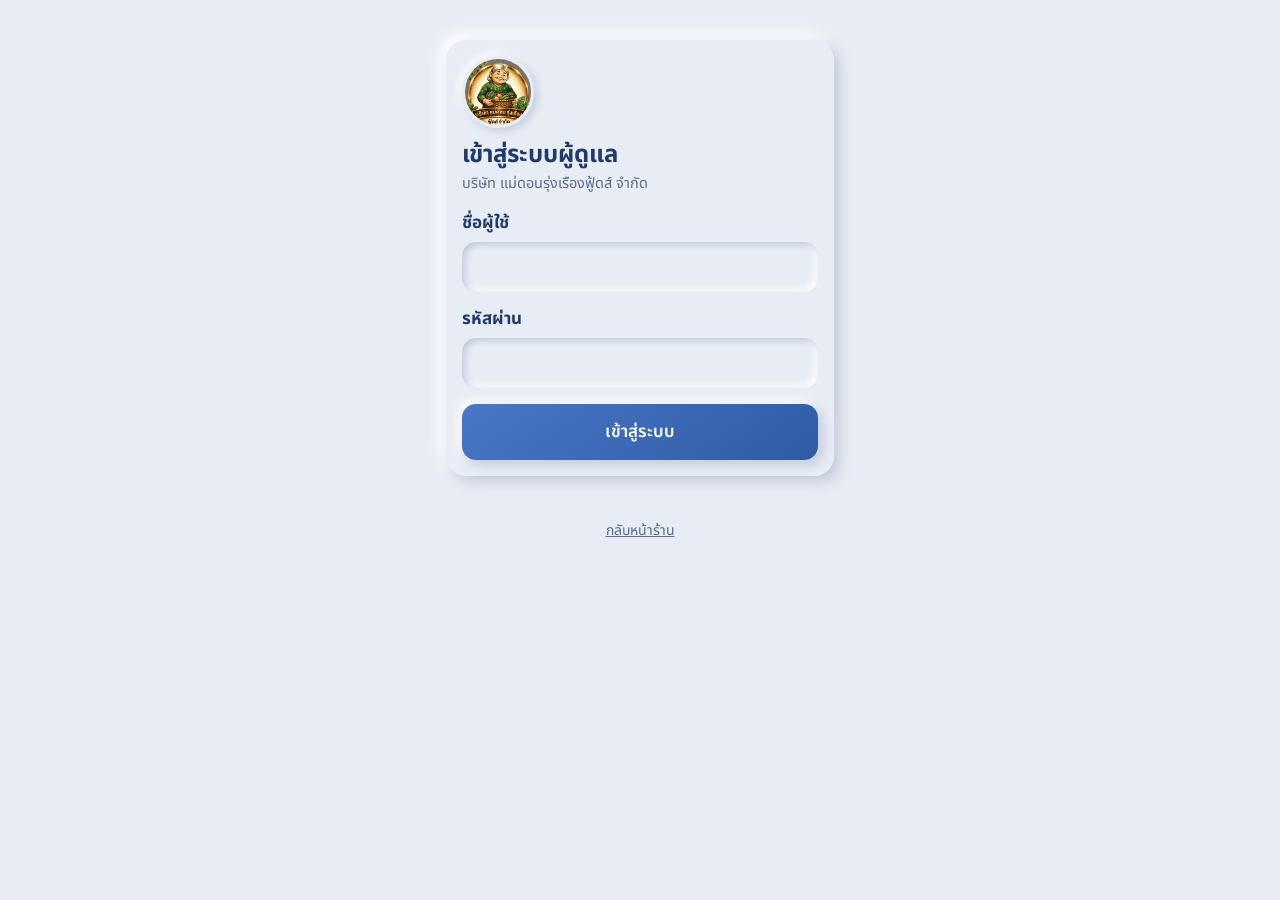
==== commit cb3cf579: "Add files via upload" ====
--- a/admin.html
+++ b/admin.html
@@ -5,17 +5,17 @@
 <link rel="preconnect" href="https://fonts.googleapis.com"><link rel="preconnect" href="https://fonts.gstatic.com" crossorigin>
 <link href="https://fonts.googleapis.com/css2?family=Noto+Sans+Thai:wght@400;500;600;700&family=Mali:wght@500&display=swap" rel="stylesheet">
 <link rel="icon" type="image/png" href="logo.png">
-<link rel="stylesheet" href="style.css?v=44"><link rel="stylesheet" href="neu.css?v=44">
+<link rel="stylesheet" href="style.css?v=45"><link rel="stylesheet" href="neu.css?v=45">
 </head><body class="adm neu">
 <div id="app"></div>
 <div id="mroot"></div>
 <div id="toast" role="status"></div>
 <datalist id="units"></datalist><datalist id="packs"></datalist>
-<script src="config.js?v=44"></script>
-<script src="data.js?v=44"></script>
-<script src="doc.js?v=44"></script>
-<script src="admin.js?v=44"></script>
-<script src="report.js?v=44"></script>
-<script src="dash.js?v=44"></script>
-<script src="prodio.js?v=44"></script>
+<script src="config.js?v=45"></script>
+<script src="data.js?v=45"></script>
+<script src="doc.js?v=45"></script>
+<script src="admin.js?v=45"></script>
+<script src="report.js?v=45"></script>
+<script src="dash.js?v=45"></script>
+<script src="prodio.js?v=45"></script>
 </body></html>
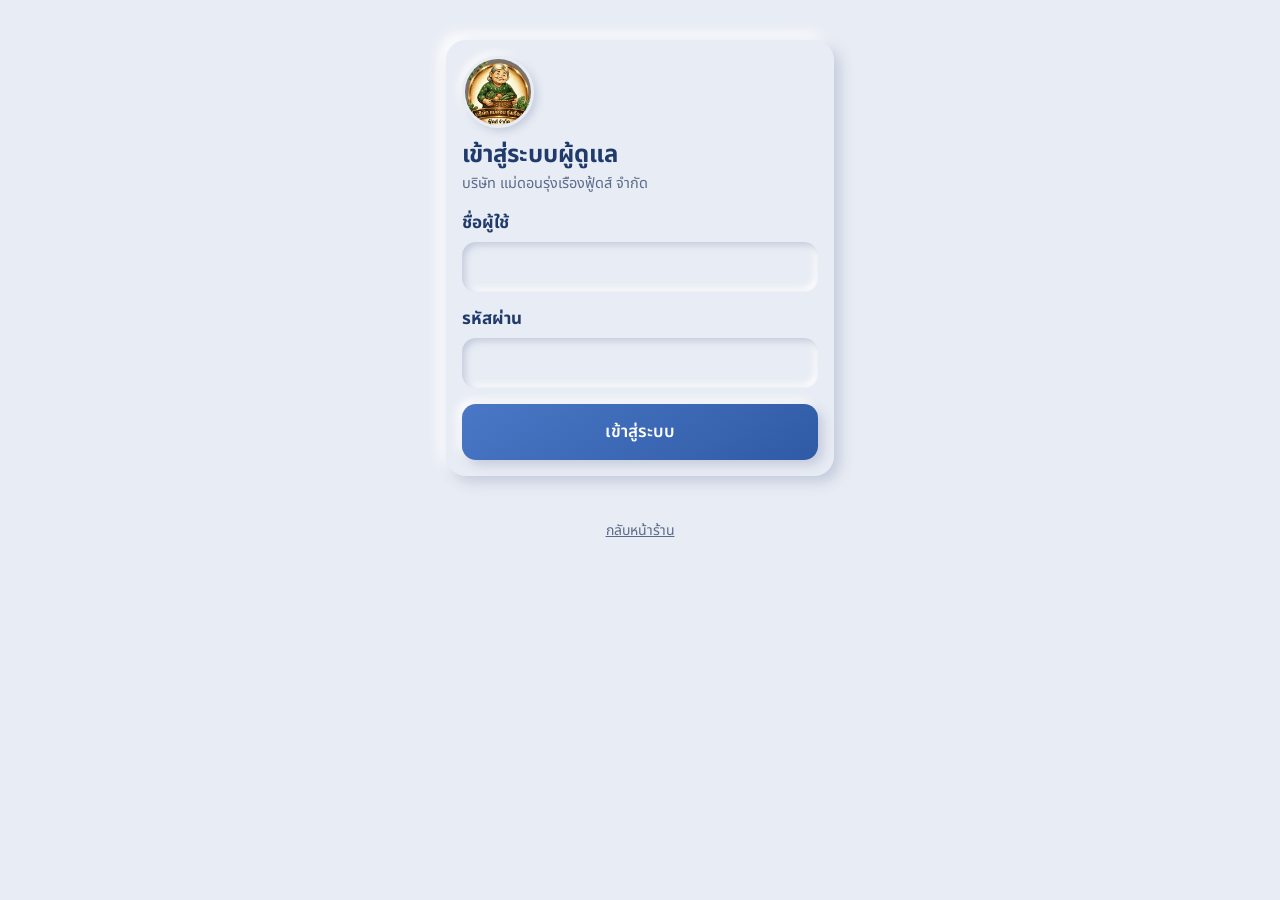
==== commit 8f089c4d: "Add files via upload" ====
--- a/admin.html
+++ b/admin.html
@@ -5,17 +5,17 @@
 <link rel="preconnect" href="https://fonts.googleapis.com"><link rel="preconnect" href="https://fonts.gstatic.com" crossorigin>
 <link href="https://fonts.googleapis.com/css2?family=Noto+Sans+Thai:wght@400;500;600;700&family=Mali:wght@500&display=swap" rel="stylesheet">
 <link rel="icon" type="image/png" href="logo.png">
-<link rel="stylesheet" href="style.css?v=45"><link rel="stylesheet" href="neu.css?v=45">
+<link rel="stylesheet" href="style.css?v=47"><link rel="stylesheet" href="neu.css?v=47">
 </head><body class="adm neu">
 <div id="app"></div>
 <div id="mroot"></div>
 <div id="toast" role="status"></div>
 <datalist id="units"></datalist><datalist id="packs"></datalist>
-<script src="config.js?v=45"></script>
-<script src="data.js?v=45"></script>
-<script src="doc.js?v=45"></script>
-<script src="admin.js?v=45"></script>
-<script src="report.js?v=45"></script>
-<script src="dash.js?v=45"></script>
-<script src="prodio.js?v=45"></script>
+<script src="config.js?v=47"></script>
+<script src="data.js?v=47"></script>
+<script src="doc.js?v=47"></script>
+<script src="admin.js?v=47"></script>
+<script src="report.js?v=47"></script>
+<script src="dash.js?v=47"></script>
+<script src="prodio.js?v=47"></script>
 </body></html>
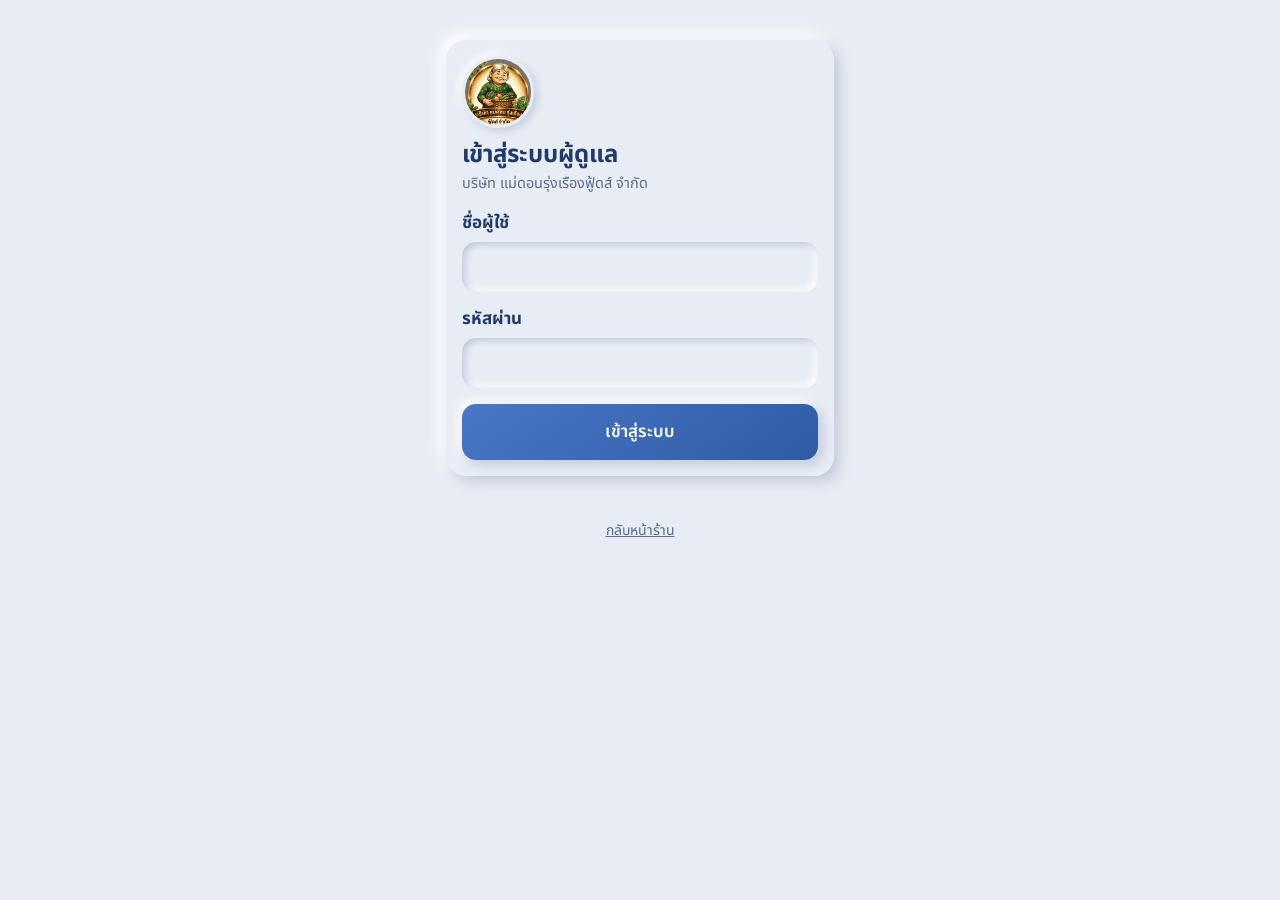
==== commit 6d7b04b0: "Add files via upload" ====
--- a/admin.html
+++ b/admin.html
@@ -5,17 +5,17 @@
 <link rel="preconnect" href="https://fonts.googleapis.com"><link rel="preconnect" href="https://fonts.gstatic.com" crossorigin>
 <link href="https://fonts.googleapis.com/css2?family=Noto+Sans+Thai:wght@400;500;600;700&family=Mali:wght@500&display=swap" rel="stylesheet">
 <link rel="icon" type="image/png" href="logo.png">
-<link rel="stylesheet" href="style.css?v=47"><link rel="stylesheet" href="neu.css?v=47">
+<link rel="stylesheet" href="style.css?v=52"><link rel="stylesheet" href="neu.css?v=52">
 </head><body class="adm neu">
 <div id="app"></div>
 <div id="mroot"></div>
 <div id="toast" role="status"></div>
 <datalist id="units"></datalist><datalist id="packs"></datalist>
-<script src="config.js?v=47"></script>
-<script src="data.js?v=47"></script>
-<script src="doc.js?v=47"></script>
-<script src="admin.js?v=47"></script>
-<script src="report.js?v=47"></script>
-<script src="dash.js?v=47"></script>
-<script src="prodio.js?v=47"></script>
+<script src="config.js?v=52"></script>
+<script src="data.js?v=52"></script>
+<script src="doc.js?v=52"></script>
+<script src="admin.js?v=52"></script>
+<script src="report.js?v=52"></script>
+<script src="dash.js?v=52"></script>
+<script src="prodio.js?v=52"></script>
 </body></html>
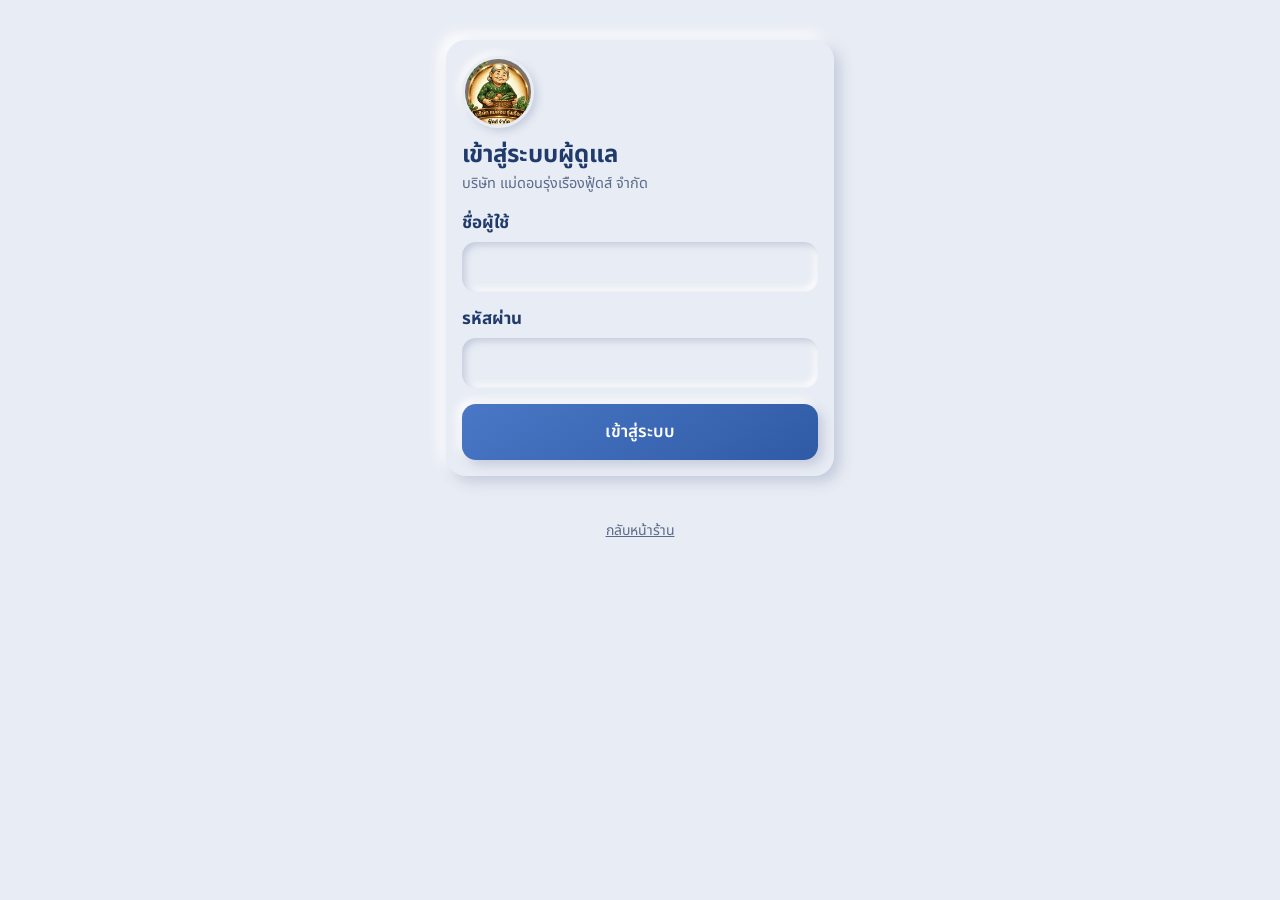
==== commit 192f5279: "Add files via upload" ====
--- a/admin.html
+++ b/admin.html
@@ -5,17 +5,17 @@
 <link rel="preconnect" href="https://fonts.googleapis.com"><link rel="preconnect" href="https://fonts.gstatic.com" crossorigin>
 <link href="https://fonts.googleapis.com/css2?family=Noto+Sans+Thai:wght@400;500;600;700&family=Mali:wght@500&display=swap" rel="stylesheet">
 <link rel="icon" type="image/png" href="logo.png">
-<link rel="stylesheet" href="style.css?v=52"><link rel="stylesheet" href="neu.css?v=52">
+<link rel="stylesheet" href="style.css?v=53"><link rel="stylesheet" href="neu.css?v=53">
 </head><body class="adm neu">
 <div id="app"></div>
 <div id="mroot"></div>
 <div id="toast" role="status"></div>
 <datalist id="units"></datalist><datalist id="packs"></datalist>
-<script src="config.js?v=52"></script>
-<script src="data.js?v=52"></script>
-<script src="doc.js?v=52"></script>
-<script src="admin.js?v=52"></script>
-<script src="report.js?v=52"></script>
-<script src="dash.js?v=52"></script>
-<script src="prodio.js?v=52"></script>
+<script src="config.js?v=53"></script>
+<script src="data.js?v=53"></script>
+<script src="doc.js?v=53"></script>
+<script src="admin.js?v=53"></script>
+<script src="report.js?v=53"></script>
+<script src="dash.js?v=53"></script>
+<script src="prodio.js?v=53"></script>
 </body></html>
--- a/neu.css
+++ b/neu.css
@@ -3,6 +3,7 @@
    เงานูน = เงาเข้มล่างขวา + เงาขาวบนซ้าย · สีสถานะออเดอร์/เอกสารคงเดิม */
 body.neu{
  --nbg:#e8ecf4;--nsh:#c3cadb;--nhi:#ffffff;--nav:#1f3a6b;--blue:#3563b0;--blue2:#2a4f94;--rose:#e5365f;--slate:#5c6b8a;
+ --g1:#4a78c6;--g2:#2f5aa5;
  --raise:6px 6px 14px var(--nsh),-6px -6px 14px var(--nhi);
  --raise-s:3px 3px 8px var(--nsh),-3px -3px 8px var(--nhi);
  --inset:inset 3px 3px 7px var(--nsh),inset -3px -3px 7px var(--nhi);
@@ -44,8 +45,8 @@
 body.neu .btn{background:var(--nbg);border:0;color:var(--nav);box-shadow:var(--raise-s);font-weight:600;border-radius:14px}
 body.neu .btn:hover{background:var(--nbg);border:0;box-shadow:var(--raise-s);color:var(--blue2)}
 body.neu .btn:active{box-shadow:var(--inset);transform:none}
-body.neu .btn.pri,body.neu .btn.go,body.neu .card .btn.go,body.neu .card.tile .btn.go{background:linear-gradient(145deg,#4a78c6,#2f5aa5);color:#fff;border:0;box-shadow:5px 5px 12px var(--nsh),-4px -4px 10px var(--nhi)}
-body.neu .btn.pri:hover,body.neu .btn.go:hover,body.neu .card .btn.go:hover{background:linear-gradient(145deg,#4a78c6,#2f5aa5);filter:brightness(1.06);color:#fff;border:0}
+body.neu .btn.pri,body.neu .btn.go,body.neu .card .btn.go,body.neu .card.tile .btn.go{background:linear-gradient(145deg,var(--g1),var(--g2));color:#fff;border:0;box-shadow:5px 5px 12px var(--nsh),-4px -4px 10px var(--nhi)}
+body.neu .btn.pri:hover,body.neu .btn.go:hover,body.neu .card .btn.go:hover{background:linear-gradient(145deg,var(--g1),var(--g2));filter:brightness(1.06);color:#fff;border:0}
 body.neu .btn.pri:active,body.neu .btn.go:active{box-shadow:inset 3px 3px 8px rgba(0,0,0,.28);transform:none}
 body.neu .btn.dng{color:#c0261a}
 body.neu .btn[disabled]{opacity:.5;box-shadow:none}
@@ -118,12 +119,12 @@
 body.neu .okcard{background:var(--nbg);color:var(--nav);box-shadow:var(--raise)}
 body.neu .okcard .h2{color:var(--nav)}
 body.neu .okcard .mu{color:var(--slate)}
-body.neu .okmark{background:linear-gradient(145deg,#4a78c6,#2f5aa5);color:#fff;box-shadow:var(--raise-s)}
+body.neu .okmark{background:linear-gradient(145deg,var(--g1),var(--g2));color:#fff;box-shadow:var(--raise-s)}
 body.neu .okmark::after{border-color:rgba(53,99,176,.4)}
 body.neu .oid{border:0;box-shadow:var(--inset);background:var(--nbg)}
 body.neu .oid small{color:var(--slate)}
 body.neu .oid b{color:var(--blue2)}
-body.neu .fab{background:linear-gradient(145deg,#4a78c6,#2f5aa5);color:#fff;border:0;box-shadow:8px 8px 18px var(--nsh),-4px -4px 12px var(--nhi)}
+body.neu .fab{background:linear-gradient(145deg,var(--g1),var(--g2));color:#fff;border:0;box-shadow:8px 8px 18px var(--nsh),-4px -4px 12px var(--nhi)}
 body.neu .fab span:last-child{color:#fff}
 body.neu #toast{background:var(--nav);color:#fff;border:0;border-radius:14px}
 body.neu .paycard .bank{background:var(--nbg);border:0;box-shadow:var(--inset)}
